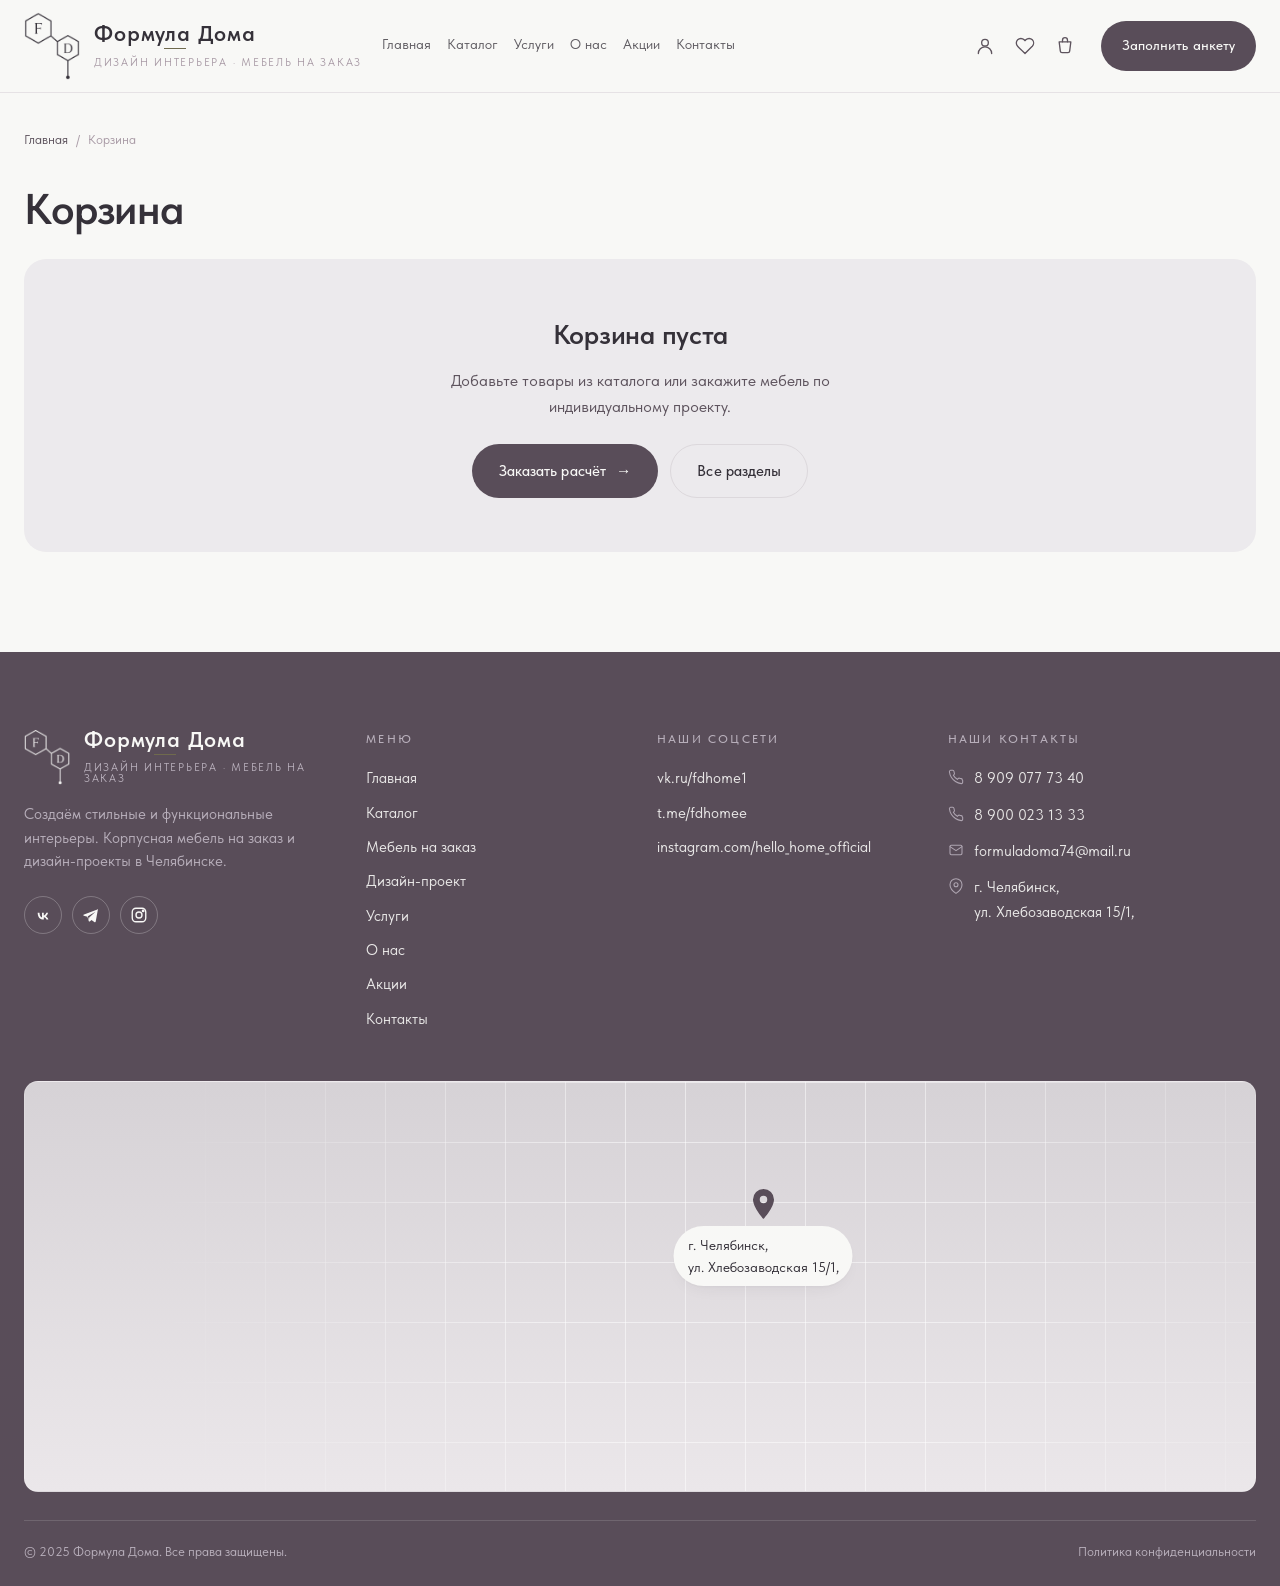
==== cart.html @ dc8894b2 "Демо-версия сайта Формула Дома" ====
<!DOCTYPE html>
<html lang="ru">
<head>
<meta charset="utf-8">
<meta name="viewport" content="width=device-width, initial-scale=1.0">
<title>Корзина — Формула Дома</title>
<meta name="description" content="Корзина.">
<meta property="og:type" content="website">
<meta property="og:title" content="Формула Дома — мебель на заказ и дизайн интерьера">
<meta property="og:description" content="Корпусная мебель на заказ и дизайн-проекты под ключ в Челябинске и области.">
<meta property="og:image" content="/assets/img/img13.jpg">
<meta name="format-detection" content="telephone=no">
<link rel="icon" type="image/png" href="assets/img/favicon.png">
<link rel="apple-touch-icon" href="assets/img/apple-touch-icon.png">
<link rel="preload" href="assets/fonts/TildaSans-VF.woff2" as="font" type="font/woff2" crossorigin>
<link rel="stylesheet" href="assets/css/site.css?v=3">
<meta name="robots" content="noindex">
<meta name="robots" content="noindex, nofollow">
<script>window.__DEMO__=true;</script>
</head>
<body data-page="cart">
<section id="vb-f7k-root" class="vb-f7k fd-inner">
<header class="vb-f7k-header" id="vb-f7k-header"> <div class="vb-f7k-shell vb-f7k-header__top"> <a class="vb-f7k-logo" href="index.html" aria-label="Формула Дома — на главную"> <img class="vb-f7k-logo__mark" src="assets/img/logo-mark.png" alt="" width="80" height="92" aria-hidden="true"> <span class="vb-f7k-logo__text"> <span class="vb-f7k-logo__name"><em>Формула Дома</em></span> <span class="vb-f7k-logo__sub">Дизайн интерьера · Мебель на заказ</span> </span> </a> <nav class="vb-f7k-nav" id="vb-f7k-nav" aria-label="Основная навигация"> <a href="index.html#vb-f7k-hero">Главная</a> <a href="catalog.html">Каталог</a> <a href="index.html#vb-f7k-services">Услуги</a> <a href="index.html#vb-f7k-about">О нас</a> <a href="index.html#vb-f7k-offers">Акции</a> <a href="index.html#vb-f7k-contacts">Контакты</a> <a href="#auth" class="vb-f7k-nav__auth" data-auth-open>Личный кабинет</a> <div class="vb-f7k-nav__extra"><a class="vb-f7k-btn vb-f7k-btn--primary" href="index.html#vb-f7k-anketa">Заполнить анкету</a><div class="vb-f7k-nav__phones"><a href="tel:+79090777340">8 909 077 73 40</a><a href="tel:+79000231333">8 900 023 13 33</a><span>г. Челябинск, ул. Хлебозаводская 15/1</span></div></div> </nav> <div class="vb-f7k-header__right"> <div class="vb-f7k-header__icons" aria-label="Личный кабинет"> <a class="vb-f7k-iconbtn" href="#auth" id="vb-f7k-auth-btn" data-auth-open aria-label="Авторизация"> <svg viewBox="0 0 24 24" fill="none" stroke="currentColor" stroke-width="1.6" stroke-linecap="round" stroke-linejoin="round" aria-hidden="true"><circle cx="12" cy="8" r="4"></circle><path d="M4 21c0-4.4 3.6-8 8-8s8 3.6 8 8"></path></svg> <span id="vb-f7k-auth-label">Авторизация</span> </a> <a class="vb-f7k-iconbtn" href="favorites.html" aria-label="Избранное"><b class="vb-f7k-badge" data-badge="fav" hidden></b> <svg viewBox="0 0 24 24" fill="none" stroke="currentColor" stroke-width="1.6" stroke-linecap="round" stroke-linejoin="round" aria-hidden="true"><path d="M20.8 4.6a5.5 5.5 0 0 0-7.8 0L12 5.6l-1-1a5.5 5.5 0 1 0-7.8 7.8l1 1L12 21l7.8-7.8 1-1a5.5 5.5 0 0 0 0-7.6z"></path></svg> <span>Избранное</span> </a> <a class="vb-f7k-iconbtn" href="cart.html" aria-label="Корзина"><b class="vb-f7k-badge" data-badge="cart" hidden></b> <svg viewBox="0 0 24 24" fill="none" stroke="currentColor" stroke-width="1.6" stroke-linecap="round" stroke-linejoin="round" aria-hidden="true"><path d="M5 7h14l-1.4 11.2a2 2 0 0 1-2 1.8H8.4a2 2 0 0 1-2-1.8L5 7z"></path><path d="M9 7V5a3 3 0 0 1 6 0v2"></path></svg> <span>Корзина</span> </a> </div> <a class="vb-f7k-btn vb-f7k-btn--primary" href="index.html#vb-f7k-anketa"> <span class="t-btnflex__text">Заполнить анкету</span> </a> <button class="vb-f7k-burger" type="button" id="vb-f7k-burger" aria-controls="vb-f7k-nav" aria-label="Открыть меню" aria-expanded="false"> <span class="vb-f7k-burger__lines" aria-hidden="true"><i></i><i></i><i></i></span> </button> </div> </div> </header>
<main class="fd-main">
<div class="vb-f7k-shell">
<nav class="fd-crumbs" aria-label="Навигация"><a href="index.html">Главная</a><span>/</span><span>Корзина</span></nav><header class="fd-head"><h1 class="fd-title">Корзина</h1></header><div class="fd-cart-layout"><div id="fd-cart" class="fd-content" aria-live="polite"><div class="fd-loading">Загрузка…</div></div><aside id="fd-checkout" class="fd-checkout" hidden><form class="vb-f7k-form" id="fd-order-form" novalidate><div class="vb-f7k-form__head"><h3 class="vb-f7k-form__title">Оформление заказа</h3><span class="vb-f7k-rule vb-f7k-rule--center" style="margin-top:12px;"></span></div><div class="vb-f7k-inputbox"><label for="fd-o-name">Имя</label><input type="text" id="fd-o-name" name="name" autocomplete="name" placeholder="Как к вам обращаться"></div><div class="vb-f7k-inputbox"><label for="fd-o-phone">Телефон</label><input type="tel" id="fd-o-phone" name="phone" autocomplete="tel" placeholder="+7 (___) ___-__-__"></div><div class="vb-f7k-inputbox"><label for="fd-o-comment">Комментарий</label><textarea id="fd-o-comment" name="comment" placeholder="Размеры, цвет, адрес доставки, удобное время для звонка"></textarea></div><div class="vb-f7k-hp" aria-hidden="true"><label>Website<input type="text" name="website" tabindex="-1" autocomplete="off"></label></div><label class="vb-f7k-consent"><input type="checkbox" name="consent" value="1"> <span>Согласен(на) на обработку персональных данных в соответствии с <a href="privacy.html" target="_blank">политикой конфиденциальности</a></span></label><div class="vb-f7k-form__error" role="alert" hidden></div><div class="vb-f7k-form__submit"><button type="submit" class="t-submit t-btnflex t-btnflex_lg"><span class="t-btnflex__text">Отправить заказ</span></button></div><p class="fd-note">Оплата не требуется сейчас — менеджер перезвонит и подтвердит заказ.</p></form></aside></div>
</div>
</main>
<footer class="vb-f7k-footer" id="vb-f7k-contacts" aria-labelledby="vb-f7k-footer-title"> <div class="vb-f7k-shell"> <div class="vb-f7k-footer__top"> <div> <a class="vb-f7k-logo vb-f7k-footer__brand" href="index.html"> <img class="vb-f7k-logo__mark" src="assets/img/logo-mark-light.png" alt="" width="48" height="56" aria-hidden="true"> <span class="vb-f7k-logo__text"> <span class="vb-f7k-logo__name" id="vb-f7k-footer-title"><em>Формула Дома</em></span> <span class="vb-f7k-logo__sub">Дизайн интерьера · Мебель на заказ</span> </span> </a> <p class="vb-f7k-footer__about">Создаём стильные и функциональные интерьеры. Корпусная мебель на заказ и дизайн-проекты в Челябинске.</p> <div class="vb-f7k-footer__socials"> <a href="https://vk.ru/fdhome1" target="_blank" rel="noopener" aria-label="ВКонтакте"><svg viewBox="0 0 24 24" fill="currentColor" aria-hidden="true"><path d="M12.5 18c-5 0-7.4-3.4-7.6-9.1h2.4c.1 4.2 1.9 6 3.4 6.4V8.9h2.3v3.6c1.4-.2 2.9-1.8 3.4-3.6h2.3c-.4 2.2-1.9 3.9-3 4.6 1.1.6 2.8 2 3.5 4.5h-2.5c-.5-1.5-1.8-2.7-3.6-2.9v2.9h-.6z"></path></svg></a> <a href="https://t.me/fdhomee" target="_blank" rel="noopener" aria-label="Telegram"><svg viewBox="0 0 24 24" fill="currentColor" aria-hidden="true"><path d="M21.4 4.2L2.7 11.4c-1.2.5-1.2 1.2-.2 1.5l4.7 1.5 1.8 5.6c.2.6.4.8.8.8.4 0 .6-.2.9-.4l2-1.9 4.1 3c.7.4 1.3.2 1.5-.7L21 5.6c.3-1.1-.4-1.6-1.1-1.4zM18 7.7l-8.4 7.6-.3 3.2-1.5-4.7 10.2-6.1z"></path></svg></a> <a href="https://instagram.com/hello_home_official" target="_blank" rel="noopener" aria-label="Instagram"><svg viewBox="0 0 24 24" fill="none" stroke="currentColor" stroke-width="1.8" aria-hidden="true"><rect x="3" y="3" width="18" height="18" rx="5"></rect><circle cx="12" cy="12" r="4"></circle><circle cx="17.5" cy="6.5" r="1" fill="currentColor"></circle></svg></a> </div> </div> <div> <h3>Меню</h3> <ul> <li><a href="index.html#vb-f7k-hero">Главная</a></li> <li><a href="catalog.html">Каталог</a></li> <li><a href="index.html#vb-f7k-svc-custom">Мебель на заказ</a></li> <li><a href="index.html#vb-f7k-svc-design">Дизайн-проект</a></li> <li><a href="index.html#vb-f7k-services">Услуги</a></li> <li><a href="index.html#vb-f7k-about">О нас</a></li> <li><a href="index.html#vb-f7k-offers">Акции</a></li> <li><a href="index.html#vb-f7k-contacts">Контакты</a></li> </ul> </div> <div> <h3>Наши соцсети</h3> <ul> <li><a href="https://vk.ru/fdhome1" target="_blank" rel="noopener">vk.ru/fdhome1</a></li> <li><a href="https://t.me/fdhomee" target="_blank" rel="noopener">t.me/fdhomee</a></li> <li><a href="https://instagram.com/hello_home_official" target="_blank" rel="noopener">instagram.com/hello_home_official</a></li> </ul> </div> <div class="vb-f7k-footer__contacts"> <h3>Наши контакты</h3> <ul> <li><a href="tel:+79090777340"><svg viewBox="0 0 24 24" fill="none" stroke="currentColor" stroke-width="1.6" stroke-linecap="round" stroke-linejoin="round" aria-hidden="true"><path d="M22 16.9v3a2 2 0 0 1-2.2 2 19.7 19.7 0 0 1-8.6-3.1 19.5 19.5 0 0 1-6-6 19.7 19.7 0 0 1-3.1-8.7A2 2 0 0 1 4.1 2H7a2 2 0 0 1 2 1.7c.1.9.3 1.7.6 2.5a2 2 0 0 1-.5 2.1L8 9.5a16 16 0 0 0 6 6l1.2-1.2a2 2 0 0 1 2.1-.5c.8.3 1.6.5 2.5.6a2 2 0 0 1 1.7 2z"></path></svg> 8 909 077 73 40</a></li> <li><a href="tel:+79000231333"><svg viewBox="0 0 24 24" fill="none" stroke="currentColor" stroke-width="1.6" stroke-linecap="round" stroke-linejoin="round" aria-hidden="true"><path d="M22 16.9v3a2 2 0 0 1-2.2 2 19.7 19.7 0 0 1-8.6-3.1 19.5 19.5 0 0 1-6-6 19.7 19.7 0 0 1-3.1-8.7A2 2 0 0 1 4.1 2H7a2 2 0 0 1 2 1.7c.1.9.3 1.7.6 2.5a2 2 0 0 1-.5 2.1L8 9.5a16 16 0 0 0 6 6l1.2-1.2a2 2 0 0 1 2.1-.5c.8.3 1.6.5 2.5.6a2 2 0 0 1 1.7 2z"></path></svg> 8 900 023 13 33</a></li> <li><a href="mailto:formuladoma74@mail.ru"><svg viewBox="0 0 24 24" fill="none" stroke="currentColor" stroke-width="1.6" stroke-linecap="round" stroke-linejoin="round" aria-hidden="true"><rect x="3" y="5" width="18" height="14" rx="2"></rect><path d="M3 7l9 6 9-6"></path></svg> formuladoma74@mail.ru</a></li> <li><a href="https://yandex.ru/maps/?text=%D0%A7%D0%B5%D0%BB%D1%8F%D0%B1%D0%B8%D0%BD%D1%81%D0%BA%2C%20%D1%83%D0%BB.%20%D0%A5%D0%BB%D0%B5%D0%B1%D0%BE%D0%B7%D0%B0%D0%B2%D0%BE%D0%B4%D1%81%D0%BA%D0%B0%D1%8F%2C%2015%2F1" target="_blank" rel="noopener"><svg viewBox="0 0 24 24" fill="none" stroke="currentColor" stroke-width="1.6" stroke-linecap="round" stroke-linejoin="round" aria-hidden="true"><path d="M21 10c0 7-9 13-9 13S3 17 3 10a9 9 0 1 1 18 0z"></path><circle cx="12" cy="10" r="3"></circle></svg> г. Челябинск,<br>ул. Хлебозаводская 15/1,</a></li> </ul> </div> </div> <a class="vb-f7k-footer__map" href="https://yandex.ru/maps/?text=%D0%A7%D0%B5%D0%BB%D1%8F%D0%B1%D0%B8%D0%BD%D1%81%D0%BA%2C%20%D1%83%D0%BB.%20%D0%A5%D0%BB%D0%B5%D0%B1%D0%BE%D0%B7%D0%B0%D0%B2%D0%BE%D0%B4%D1%81%D0%BA%D0%B0%D1%8F%2C%2015%2F1" target="_blank" rel="noopener" aria-label="Открыть адрес на Яндекс Картах"> <div class="vb-f7k-footer__map-pin"> <svg viewBox="0 0 24 24" fill="currentColor"><path d="M12 2a7 7 0 0 0-7 7c0 5.3 7 13 7 13s7-7.7 7-13a7 7 0 0 0-7-7zm0 9.5a2.5 2.5 0 1 1 0-5 2.5 2.5 0 0 1 0 5z"></path></svg> <span class="vb-f7k-footer__map-label">г. Челябинск,<br>ул. Хлебозаводская 15/1,</span> </div> </a> <div class="vb-f7k-footer__bottom"> <span>© 2025 Формула Дома. Все права защищены.</span> <span><a href="privacy.html">Политика конфиденциальности</a></span> </div> </div> </footer>
<!-- ================= AUTH MODAL (added) ================= -->
<div class="vb-f7k-modal" id="vb-f7k-auth" role="dialog" aria-modal="true" aria-labelledby="vb-f7k-auth-title">
 <div class="vb-f7k-modal__card">
  <button type="button" class="vb-f7k-modal__close" data-auth-close aria-label="Закрыть">✕</button>
  <div id="vb-f7k-auth-guest">
   <h3 class="vb-f7k-modal__title" id="vb-f7k-auth-title">Личный кабинет</h3>
   <span class="vb-f7k-rule vb-f7k-rule--center" style="margin:12px auto 0"></span>
   <div class="vb-f7k-tabs" role="tablist">
    <button type="button" class="is-active" data-auth-tab="login" role="tab">Вход</button>
    <button type="button" data-auth-tab="register" role="tab">Регистрация</button>
   </div>
   <form class="vb-f7k-form vb-f7k-form--auth" id="vb-f7k-login" data-auth-form="login" novalidate>
    <div class="vb-f7k-inputbox"><label for="vb-f7k-l-login">E-mail или телефон</label><input type="text" id="vb-f7k-l-login" name="login" autocomplete="username" required><div class="t-input-error"></div></div>
    <div class="vb-f7k-inputbox"><label for="vb-f7k-l-pass">Пароль</label><input type="password" id="vb-f7k-l-pass" name="password" autocomplete="current-password" required><div class="t-input-error"></div></div>
    <div class="vb-f7k-form__error" role="alert" hidden></div>
    <button type="submit" class="t-submit t-btnflex"><span class="t-btnflex__text">Войти</span></button>
   </form>
   <form class="vb-f7k-form vb-f7k-form--auth" id="vb-f7k-register" data-auth-form="register" novalidate hidden>
    <div class="vb-f7k-inputbox"><label for="vb-f7k-r-name">Имя</label><input type="text" id="vb-f7k-r-name" name="name" autocomplete="name" placeholder="Как к вам обращаться" required minlength="2"><div class="t-input-error"></div></div>
    <div class="vb-f7k-inputbox"><label for="vb-f7k-r-phone">Телефон</label><input type="tel" id="vb-f7k-r-phone" name="phone" data-mask="phone" autocomplete="tel" placeholder="+7 (___) ___-__-__" required><div class="t-input-error"></div></div>
    <div class="vb-f7k-inputbox"><label for="vb-f7k-r-email">E-mail</label><input type="email" id="vb-f7k-r-email" name="email" autocomplete="email" placeholder="you@mail.ru" required><div class="t-input-error"></div></div>
    <div class="vb-f7k-inputbox"><label for="vb-f7k-r-pass">Пароль</label><input type="password" id="vb-f7k-r-pass" name="password" autocomplete="new-password" placeholder="Не менее 8 символов" required minlength="8"><div class="t-input-error"></div></div>
    <label class="vb-f7k-consent"><input type="checkbox" name="consent" value="1" required> <span>Согласен(на) на обработку персональных данных в соответствии с <a href="privacy.html" target="_blank">политикой конфиденциальности</a></span></label>
    <div class="vb-f7k-form__error" role="alert" hidden></div>
    <button type="submit" class="t-submit t-btnflex"><span class="t-btnflex__text">Зарегистрироваться</span></button>
   </form>
  </div>
  <div id="vb-f7k-auth-user" hidden>
   <h3 class="vb-f7k-modal__title">Личный кабинет</h3>
   <span class="vb-f7k-rule vb-f7k-rule--center" style="margin:12px auto 20px"></span>
   <div class="vb-f7k-acc">
    <div class="vb-f7k-acc__row"><span>Имя</span><span data-acc="name"></span></div>
    <div class="vb-f7k-acc__row"><span>Телефон</span><span data-acc="phone"></span></div>
    <div class="vb-f7k-acc__row"><span>E-mail</span><span data-acc="email"></span></div>
    <div class="vb-f7k-acc__leads" data-acc="leads"></div>
    <div class="vb-f7k-acc__actions">
     <a class="vb-f7k-btn vb-f7k-btn--primary" href="#vb-f7k-anketa" data-auth-close><span class="t-btnflex__text">Новая заявка</span></a>
     <button type="button" class="vb-f7k-btn vb-f7k-btn--ghost" id="vb-f7k-logout"><span class="t-btnflex__text">Выйти</span></button>
    </div>
   </div>
  </div>
 </div>
</div>
</section>
<script src="assets/js/site.js?v=3" defer></script>
<script src="assets/js/catalog.js?v=3" defer></script>
</body>
</html>
---- assets/css/site.css ----
/* Tilda Sans — open font (SIL OFL), self-hosted */
@font-face{font-family:'TildaSans';font-style:normal;font-weight:250 1000;font-display:swap;
  src:url('../fonts/TildaSans-VF.woff2') format('woff2-variations'),url('../fonts/TildaSans-VF.woff2') format('woff2'),url('../fonts/TildaSans-VF.woff') format('woff')}
:root,body{--t-headline-font:'TildaSans',Arial,sans-serif;--t-text-font:'TildaSans',Arial,sans-serif}
html{-webkit-text-size-adjust:100%}
body{margin:0;background:#F8F8F6;-webkit-font-smoothing:antialiased}
.t-submit,.t-btnflex{font-family:'TildaSans',Arial,sans-serif}
.t-btnflex{display:inline-flex;align-items:center;justify-content:center;gap:1ch;max-width:100%;box-sizing:border-box;font-weight:600;line-height:1.4;cursor:pointer;user-select:none;text-decoration:none;white-space:nowrap;overflow:hidden}
.t-btnflex_lg{font-size:22px}
@media (max-width:640px){.t-btnflex{white-space:normal}.t-btnflex_lg{font-size:18px}}
.t-btnflex__text{max-width:100%;overflow:hidden;text-align:center;white-space:inherit;text-overflow:ellipsis}

/* ===== original block styles ===== */

	.vb-f7k,
	.vb-f7k * { box-sizing: border-box; }
	.vb-f7k input,
	.vb-f7k textarea,
	.vb-f7k select { font: inherit; }

	.vb-f7k {
		--vb-f7k-bg: #F8F8F6;
		--vb-f7k-bg-2: #F3F2F1;
		--vb-f7k-card: #ECEAED;
		--vb-f7k-plum: #594D59;
		--vb-f7k-plum-2: #4a404a;
		--vb-f7k-ink: #353139;
		--vb-f7k-text: #5e545e;
		--vb-f7k-orchid: #AA9CA7;
		--vb-f7k-line: #DCD8DC;
		--vb-f7k-line-2: #E6E2E5;
		--vb-f7k-on-dark: #F8F8F6;
		--vb-f7k-on-dark-muted: #B7AEBA;
		--vb-f7k-olive: #6f6a4d;
		--vb-f7k-radius: 14px;
		--vb-f7k-radius-lg: 22px;
		--vb-f7k-shadow: 0 1px 2px rgba(53,49,57,.04), 0 12px 30px -18px rgba(53,49,57,.18);
		--vb-f7k-shadow-soft: 0 1px 2px rgba(53,49,57,.03), 0 8px 20px -12px rgba(53,49,57,.12);
		--vb-f7k-header-h: 84px;
		position: relative;
		background: var(--vb-f7k-bg);
		color: var(--vb-f7k-text);
		font-family: var(--t-text-font);
		line-height: 1.6;
		font-size: 16px;
		overflow-x: clip;
		-webkit-font-smoothing: antialiased;
		-moz-osx-font-smoothing: grayscale;
	}
	.vb-f7k h1, .vb-f7k h2, .vb-f7k h3, .vb-f7k h4 {
		font-family: var(--t-headline-font);
		color: var(--vb-f7k-ink);
		margin: 0;
		text-wrap: balance;
		letter-spacing: -.01em;
	}
	.vb-f7k p { margin: 0; text-wrap: pretty; color: var(--vb-f7k-text); }
	.vb-f7k a { color: inherit; text-decoration: none; }
	.vb-f7k img { display: block; max-width: 100%; }
	.vb-f7k .vb-f7k-shell { width: min(1280px, 100% - 48px); margin-inline: auto; }
	.vb-f7k [id] { scroll-margin-top: calc(var(--vb-f7k-header-h) + 20px); }

	/* ---------- shared typography helpers ---------- */
	.vb-f7k .vb-f7k-eyebrow {
		font-family: var(--t-text-font);
		font-size: .78rem;
		letter-spacing: .22em;
		text-transform: uppercase;
		color: var(--vb-f7k-orchid);
		font-weight: 500;
	}
	.vb-f7k .vb-f7k-rule {
		display: block;
		width: 64px;
		height: 1px;
		background: var(--vb-f7k-olive);
		margin: 18px 0 22px;
		opacity: .55;
	}
	.vb-f7k .vb-f7k-rule--center { margin-inline: auto; }
	.vb-f7k .vb-f7k-rule--light { background: rgba(248,248,246,.6); opacity: .9; }

	/* ---------- buttons ---------- */
	.vb-f7k .vb-f7k-btn {
		display: inline-flex;
		align-items: center;
		gap: 10px;
		padding: 14px 26px;
		border-radius: 999px;
		font-weight: 500;
		font-size: .96rem;
		letter-spacing: .005em;
		border: 1px solid transparent;
		cursor: pointer;
		transition: background-color .3s ease, color .3s ease, border-color .3s ease, transform .3s ease;
		font-family: var(--t-text-font);
	}
	.vb-f7k .vb-f7k-btn--primary {
		background: var(--vb-f7k-plum);
		color: var(--vb-f7k-on-dark);
	}
	.vb-f7k .vb-f7k-btn--primary:hover { background: var(--vb-f7k-plum-2); transform: translateY(-1px); }
	.vb-f7k .vb-f7k-btn--ghost {
		background: transparent;
		color: var(--vb-f7k-ink);
		border-color: var(--vb-f7k-line);
	}
	.vb-f7k .vb-f7k-btn--ghost:hover { border-color: var(--vb-f7k-ink); }
	.vb-f7k .vb-f7k-btn--lg { padding: 16px 30px; font-size: 1rem; }
	.vb-f7k .vb-f7k-btn:focus-visible { outline: 2px solid var(--vb-f7k-plum); outline-offset: 3px; }
	.vb-f7k .vb-f7k-btn__arrow { display: inline-block; transition: transform .3s ease; }
	.vb-f7k .vb-f7k-btn:hover .vb-f7k-btn__arrow { transform: translateX(4px); }

	/* ---------- header ---------- */
	.vb-f7k .vb-f7k-header {
		position: sticky;
		top: 0;
		z-index: 40;
		background: rgba(248,248,246,.94);
		backdrop-filter: blur(10px);
		border-bottom: 1px solid var(--vb-f7k-line-2);
	}
	.vb-f7k .vb-f7k-header__top {
		display: flex;
		align-items: center;
		gap: 22px;
		min-height: var(--vb-f7k-header-h);
		padding: 12px 0;
	}
	.vb-f7k .vb-f7k-logo {
		display: flex;
		align-items: center;
		gap: 14px;
		flex: none;
	}
	.vb-f7k .vb-f7k-logo__mark { width: 56px; height: 64px; flex: none; }
	.vb-f7k .vb-f7k-logo__text { display: flex; flex-direction: column; line-height: 1; }
	.vb-f7k .vb-f7k-logo__name {
		font-family: var(--t-headline-font);
		font-size: 1.4rem;
		font-weight: 600;
		letter-spacing: .04em;
		color: var(--vb-f7k-ink);
		position: relative;
		padding-bottom: 8px;
	}
	.vb-f7k .vb-f7k-logo__name em {
		font-style: normal;
		position: relative;
	}
	.vb-f7k .vb-f7k-logo__name em::after {
		content: "";
		position: absolute;
		left: 50%;
		bottom: -2px;
		transform: translateX(-50%);
		width: 22px;
		height: 1px;
		background: var(--vb-f7k-olive);
	}
	.vb-f7k .vb-f7k-logo__sub {
		font-size: .68rem;
		letter-spacing: .24em;
		color: var(--vb-f7k-orchid);
		text-transform: uppercase;
		margin-top: 4px;
	}
	.vb-f7k .vb-f7k-nav {
		display: flex;
		gap: 24px;
		margin-left: 12px;
		flex-wrap: nowrap;
	}
	.vb-f7k .vb-f7k-nav a {
		font-size: .92rem;
		color: var(--vb-f7k-ink);
		opacity: .78;
		padding: 4px 0;
		border-bottom: 1px solid transparent;
		transition: opacity .25s ease, border-color .25s ease, color .25s ease;
		white-space: nowrap;
	}
	.vb-f7k .vb-f7k-nav a:hover, .vb-f7k .vb-f7k-nav a:focus-visible { opacity: 1; border-bottom-color: var(--vb-f7k-plum); }
	.vb-f7k .vb-f7k-header__right { display: flex; align-items: center; gap: 18px; margin-left: auto; }
	.vb-f7k .vb-f7k-header__icons { display: flex; gap: 14px; }
	.vb-f7k .vb-f7k-iconbtn {
		display: inline-flex;
		flex-direction: column;
		align-items: center;
		gap: 3px;
		font-size: .68rem;
		letter-spacing: .04em;
		color: var(--vb-f7k-text);
		padding: 4px 6px;
		transition: color .25s ease;
	}
	.vb-f7k .vb-f7k-iconbtn svg { width: 20px; height: 20px; }
	.vb-f7k .vb-f7k-iconbtn:hover { color: var(--vb-f7k-plum); }
	.vb-f7k .vb-f7k-burger {
		display: none;
		background: none;
		border: 1px solid var(--vb-f7k-line);
		border-radius: 10px;
		padding: 9px 12px;
		cursor: pointer;
		color: var(--vb-f7k-ink);
	}
	.vb-f7k .vb-f7k-burger__lines { display: grid; gap: 4px; width: 20px; }
	.vb-f7k .vb-f7k-burger__lines i { display: block; height: 2px; background: currentColor; border-radius: 2px; }

	/* ---------- hero ---------- */
	.vb-f7k .vb-f7k-hero { padding: clamp(28px, 4vw, 50px) 0 clamp(40px, 6vw, 70px); }
	.vb-f7k .vb-f7k-hero__grid {
		display: grid;
		grid-template-columns: minmax(0, 1.05fr) minmax(0, 1fr);
		gap: clamp(28px, 5vw, 64px);
		align-items: center;
	}
	.vb-f7k .vb-f7k-hero__copy { max-width: 620px; }
	.vb-f7k .vb-f7k-hero__title {
		font-size: clamp(2rem, 4.4vw, 3.4rem);
		font-weight: 600;
		line-height: 1.1;
		letter-spacing: -.015em;
		margin-top: 14px;
	}
	.vb-f7k .vb-f7k-hero__lead { margin-top: 22px; font-size: 1.04rem; color: var(--vb-f7k-text); max-width: 52ch; }
	.vb-f7k .vb-f7k-hero__actions { margin-top: 32px; display: flex; flex-wrap: wrap; gap: 14px; }
	.vb-f7k .vb-f7k-hero__perks {
		margin-top: clamp(34px, 5vw, 52px);
		display: grid;
		grid-template-columns: repeat(3, minmax(0, 1fr));
		gap: 18px 26px;
		padding-top: 26px;
		border-top: 1px solid var(--vb-f7k-line-2);
	}
	.vb-f7k .vb-f7k-perk { display: flex; gap: 14px; align-items: flex-start; }
	.vb-f7k .vb-f7k-perk__icon {
		flex: none;
		width: 42px; height: 42px;
		display: grid; place-items: center;
		background: var(--vb-f7k-card);
		border-radius: 10px;
		color: var(--vb-f7k-plum);
	}
	.vb-f7k .vb-f7k-perk__icon svg { width: 22px; height: 22px; }
	.vb-f7k .vb-f7k-perk__title { font-size: .96rem; font-weight: 600; color: var(--vb-f7k-ink); }
	.vb-f7k .vb-f7k-perk__text { font-size: .84rem; color: var(--vb-f7k-text); margin-top: 4px; }

	.vb-f7k .vb-f7k-hero__media {
		position: relative;
		aspect-ratio: 4 / 4.6;
		border-radius: var(--vb-f7k-radius-lg);
		overflow: hidden;
		box-shadow: var(--vb-f7k-shadow);
		background: var(--vb-f7k-card);
	}
	.vb-f7k .vb-f7k-hero__slides { position: absolute; inset: 0; }
	.vb-f7k .vb-f7k-hero__slide {
		position: absolute; inset: 0;
		opacity: 0;
		transition: opacity .9s cubic-bezier(.16,1,.3,1);
	}
	.vb-f7k .vb-f7k-hero__slide.is-active { opacity: 1; }
	.vb-f7k .vb-f7k-hero__slide img { width: 100%; height: 100%; object-fit: cover; }
	.vb-f7k .vb-f7k-hero__dots {
		position: absolute;
		bottom: 18px;
		left: 18px;
		display: flex;
		gap: 6px;
		z-index: 2;
	}
	.vb-f7k .vb-f7k-hero__dot {
		font-family: var(--t-text-font);
		font-size: .78rem;
		color: var(--vb-f7k-on-dark);
		opacity: .6;
		padding: 4px 8px;
		border-radius: 999px;
		background: rgba(53,49,57,.35);
		letter-spacing: .04em;
		transition: opacity .25s ease, background-color .25s ease;
	}
	.vb-f7k .vb-f7k-hero__dot.is-active { opacity: 1; background: rgba(53,49,57,.6); }
	.vb-f7k .vb-f7k-hero__nav {
		position: absolute;
		bottom: 18px; right: 18px;
		display: flex; gap: 8px;
		z-index: 2;
	}
	.vb-f7k .vb-f7k-hero__nav button {
		width: 38px; height: 38px;
		border-radius: 50%;
		background: rgba(248,248,246,.85);
		color: var(--vb-f7k-ink);
		border: 1px solid var(--vb-f7k-line-2);
		cursor: pointer;
		font-size: .9rem;
		display: grid; place-items: center;
		transition: background-color .25s ease, transform .25s ease;
	}
	.vb-f7k .vb-f7k-hero__nav button:hover { background: var(--vb-f7k-on-dark); transform: translateY(-1px); }

	/* ---------- section header ---------- */
	.vb-f7k .vb-f7k-section { padding: clamp(54px, 7vw, 96px) 0; }
	.vb-f7k .vb-f7k-section--alt { background: var(--vb-f7k-bg-2); }
	.vb-f7k .vb-f7k-section--dark { background: var(--vb-f7k-plum); color: var(--vb-f7k-on-dark); }
	.vb-f7k .vb-f7k-section--dark h2, .vb-f7k .vb-f7k-section--dark h3, .vb-f7k .vb-f7k-section--dark h4 { color: var(--vb-f7k-on-dark); }
	.vb-f7k .vb-f7k-section--dark p { color: var(--vb-f7k-on-dark-muted); }
	.vb-f7k .vb-f7k-section__head { display: grid; grid-template-columns: minmax(0, 1fr) minmax(0, 1fr); gap: 28px 60px; align-items: end; margin-bottom: clamp(32px, 5vw, 56px); }
	.vb-f7k .vb-f7k-section__head--center { grid-template-columns: 1fr; text-align: center; justify-items: center; }
	.vb-f7k .vb-f7k-section__head--right { grid-template-columns: minmax(0, 1fr) minmax(0, 1.1fr); }
	.vb-f7k .vb-f7k-section__title { font-size: clamp(1.7rem, 3.2vw, 2.6rem); font-weight: 600; letter-spacing: -.01em; line-height: 1.12; max-width: 22ch; }
	.vb-f7k .vb-f7k-section__text { color: var(--vb-f7k-text); font-size: 1rem; max-width: 46ch; }
	.vb-f7k .vb-f7k-section--dark .vb-f7k-section__text { color: var(--vb-f7k-on-dark-muted); }
	.vb-f7k .vb-f7k-section__head--right .vb-f7k-section__text { justify-self: end; }

	/* ---------- categories (Мебель по разделам) ---------- */
	.vb-f7k .vb-f7k-cats { display: grid; grid-template-columns: repeat(6, 1fr); gap: 18px; }
	.vb-f7k .vb-f7k-cat {
		display: flex;
		flex-direction: column;
		gap: 14px;
		background: var(--vb-f7k-card);
		border-radius: var(--vb-f7k-radius);
		padding: 14px 14px 18px;
		transition: transform .4s cubic-bezier(.16,1,.3,1), box-shadow .4s ease;
	}
	.vb-f7k .vb-f7k-cat:hover { transform: translateY(-3px); box-shadow: var(--vb-f7k-shadow-soft); }
	.vb-f7k .vb-f7k-cat__img {
		aspect-ratio: 1 / 1;
		border-radius: 10px;
		overflow: hidden;
		background: var(--vb-f7k-bg-2);
	}
	.vb-f7k .vb-f7k-cat__img img { width: 100%; height: 100%; object-fit: cover; transition: transform .8s cubic-bezier(.16,1,.3,1); }
	.vb-f7k .vb-f7k-cat:hover .vb-f7k-cat__img img { transform: scale(1.05); }
	.vb-f7k .vb-f7k-cat__row { display: flex; align-items: center; justify-content: space-between; padding: 0 4px; }
	.vb-f7k .vb-f7k-cat__name { font-size: .96rem; font-weight: 500; color: var(--vb-f7k-ink); }
	.vb-f7k .vb-f7k-cat__arrow {
		width: 32px; height: 32px;
		display: grid; place-items: center;
		background: transparent;
		color: var(--vb-f7k-plum);
		border-radius: 50%;
		transition: background-color .25s ease, color .25s ease, transform .25s ease;
	}
	.vb-f7k .vb-f7k-cat__arrow svg { width: 18px; height: 18px; }
	.vb-f7k .vb-f7k-cat:hover .vb-f7k-cat__arrow { background: var(--vb-f7k-plum); color: var(--vb-f7k-on-dark); transform: translateX(2px); }

	/* ---------- large service cards (Все наши услуги) ---------- */
	.vb-f7k .vb-f7k-services { display: grid; grid-template-columns: 1fr 1fr; gap: 24px; }
	.vb-f7k .vb-f7k-svc {
		display: flex;
		flex-direction: column;
		border-radius: var(--vb-f7k-radius-lg);
		overflow: hidden;
		background: var(--vb-f7k-card);
		transition: box-shadow .4s ease, transform .4s cubic-bezier(.16,1,.3,1);
	}
	.vb-f7k .vb-f7k-svc:hover { box-shadow: var(--vb-f7k-shadow); transform: translateY(-3px); }
	.vb-f7k .vb-f7k-svc__img { aspect-ratio: 16 / 9; overflow: hidden; background: var(--vb-f7k-bg-2); }
	.vb-f7k .vb-f7k-svc__img img { width: 100%; height: 100%; object-fit: cover; transition: transform .8s cubic-bezier(.16,1,.3,1); }
	.vb-f7k .vb-f7k-svc:hover .vb-f7k-svc__img img { transform: scale(1.04); }
	.vb-f7k .vb-f7k-svc__body { padding: 26px 28px 30px; display: flex; flex-direction: column; gap: 14px; flex: 1; }
	.vb-f7k .vb-f7k-svc__title { font-size: 1.5rem; font-weight: 600; }
	.vb-f7k .vb-f7k-svc__text { color: var(--vb-f7k-text); font-size: .98rem; max-width: 46ch; }
	.vb-f7k .vb-f7k-svc__more { align-self: flex-start; margin-top: auto; }

	/* ---------- advantages ---------- */
	.vb-f7k .vb-f7k-advantages { display: grid; grid-template-columns: repeat(4, 1fr); gap: 18px; }
	.vb-f7k .vb-f7k-adv {
		background: var(--vb-f7k-card);
		border-radius: var(--vb-f7k-radius);
		padding: 26px 24px 30px;
		display: flex;
		flex-direction: column;
		gap: 16px;
		transition: transform .35s cubic-bezier(.16,1,.3,1);
	}
	.vb-f7k .vb-f7k-adv:hover { transform: translateY(-2px); }
	.vb-f7k .vb-f7k-adv__icon {
		width: 50px; height: 50px;
		display: grid; place-items: center;
		background: rgba(89,77,89,.08);
		color: var(--vb-f7k-plum);
		border-radius: 12px;
	}
	.vb-f7k .vb-f7k-adv__icon svg { width: 26px; height: 26px; }
	.vb-f7k .vb-f7k-adv__title { font-size: 1.06rem; font-weight: 600; }
	.vb-f7k .vb-f7k-adv__text { font-size: .9rem; color: var(--vb-f7k-text); }

	/* ---------- about ---------- */
	.vb-f7k .vb-f7k-about { display: grid; grid-template-columns: minmax(0, 1fr) minmax(0, 1.05fr); gap: clamp(28px, 5vw, 64px); align-items: center; }
	.vb-f7k .vb-f7k-about__media {
		aspect-ratio: 4 / 3.2;
		border-radius: var(--vb-f7k-radius-lg);
		overflow: hidden;
		background: var(--vb-f7k-card);
		position: relative;
	}
	.vb-f7k .vb-f7k-about__media img { width: 100%; height: 100%; object-fit: cover; }
	.vb-f7k .vb-f7k-about__title { font-size: clamp(1.8rem, 3.4vw, 2.6rem); font-weight: 600; }
	.vb-f7k .vb-f7k-about__text { margin-top: 20px; color: var(--vb-f7k-text); font-size: 1rem; max-width: 56ch; }
	.vb-f7k .vb-f7k-about__features { margin-top: 30px; display: grid; grid-template-columns: repeat(3, 1fr); gap: 18px; }
	.vb-f7k .vb-f7k-about__feature { display: flex; flex-direction: column; gap: 8px; }
	.vb-f7k .vb-f7k-about__feature svg { width: 28px; height: 28px; color: var(--vb-f7k-plum); }
	.vb-f7k .vb-f7k-about__feature span { font-size: .9rem; color: var(--vb-f7k-ink); }

	/* ---------- special offers ---------- */
	.vb-f7k .vb-f7k-offers { display: grid; grid-template-columns: 1fr 1fr; gap: 22px; }
	.vb-f7k .vb-f7k-offer {
		position: relative;
		display: flex;
		align-items: center;
		justify-content: space-between;
		gap: 24px;
		padding: 30px 32px;
		background: var(--vb-f7k-bg);
		border: 1px solid var(--vb-f7k-line-2);
		border-radius: var(--vb-f7k-radius-lg);
		overflow: hidden;
		min-height: 200px;
		transition: border-color .3s ease, transform .35s cubic-bezier(.16,1,.3,1);
	}
	.vb-f7k .vb-f7k-offer:hover { border-color: var(--vb-f7k-orchid); transform: translateY(-2px); }
	.vb-f7k .vb-f7k-offer__copy { display: flex; flex-direction: column; gap: 10px; max-width: 46ch; }
	.vb-f7k .vb-f7k-offer__title { font-size: 1.4rem; font-weight: 600; }
	.vb-f7k .vb-f7k-offer__text { font-size: .94rem; color: var(--vb-f7k-text); }
	.vb-f7k .vb-f7k-offer__more { align-self: flex-start; }
	.vb-f7k .vb-f7k-offer__deco {
		flex: none;
		width: 130px; height: 130px;
		display: grid; place-items: center;
		color: var(--vb-f7k-orchid);
		opacity: .9;
	}
	.vb-f7k .vb-f7k-offer__deco svg { width: 100%; height: 100%; }

	/* ---------- anketa ---------- */
	.vb-f7k .vb-f7k-anketa__inner { display: grid; grid-template-columns: minmax(0, .9fr) minmax(0, 1.1fr); gap: clamp(28px, 5vw, 64px); align-items: start; }
	.vb-f7k .vb-f7k-anketa__title { font-size: clamp(2rem, 4vw, 3rem); font-weight: 600; }
	.vb-f7k .vb-f7k-anketa__text { margin-top: 18px; color: var(--vb-f7k-text); max-width: 42ch; }
	.vb-f7k .vb-f7k-anketa__contacts { margin-top: 28px; display: grid; gap: 8px; font-size: .95rem; color: var(--vb-f7k-text); }
	.vb-f7k .vb-f7k-anketa__contacts a { color: var(--vb-f7k-ink); font-weight: 500; }
	.vb-f7k .vb-f7k-anketa__contacts a:hover { color: var(--vb-f7k-plum); }

	.vb-f7k .vb-f7k-form {
		background: var(--vb-f7k-card);
		border-radius: var(--vb-f7k-radius-lg);
		padding: clamp(26px, 3.6vw, 44px);
		display: flex;
		flex-direction: column;
		gap: 18px;
		font-family: var(--t-text-font);
	}
	.vb-f7k .vb-f7k-form__head { text-align: center; }
	.vb-f7k .vb-f7k-form__title {
		font-family: var(--t-headline-font);
		font-size: 1.7rem;
		font-weight: 600;
		color: var(--vb-f7k-ink);
		letter-spacing: .02em;
	}
	.vb-f7k .vb-f7k-inputbox { display: flex; flex-direction: column; gap: 6px; }
	.vb-f7k .vb-f7k-inputbox > label { font-size: .84rem; color: var(--vb-f7k-text); }
	.vb-f7k .vb-f7k-form input[type="text"],
	.vb-f7k .vb-f7k-form input[type="tel"],
	.vb-f7k .vb-f7k-form select,
	.vb-f7k .vb-f7k-form textarea {
		width: 100%;
		background: var(--vb-f7k-bg);
		border: 1px solid transparent;
		border-radius: 12px;
		color: var(--vb-f7k-ink);
		padding: 14px 18px;
		font-size: 1rem;
		transition: border-color .25s ease, box-shadow .25s ease, background-color .25s ease;
	}
	.vb-f7k .vb-f7k-form textarea { min-height: 130px; resize: vertical; padding-top: 14px; }
	.vb-f7k .vb-f7k-form input::placeholder, .vb-f7k .vb-f7k-form textarea::placeholder { color: var(--vb-f7k-orchid); }
	.vb-f7k .vb-f7k-form input:focus, .vb-f7k .vb-f7k-form select:focus, .vb-f7k .vb-f7k-form textarea:focus {
		outline: none;
		background: #fff;
		border-color: var(--vb-f7k-plum);
		box-shadow: 0 0 0 3px rgba(89,77,89,.14);
	}
	.vb-f7k .vb-f7k-form select {
		appearance: none;
		background-image: linear-gradient(45deg, transparent 49%, var(--vb-f7k-plum) 50%), linear-gradient(-45deg, transparent 49%, var(--vb-f7k-plum) 50%);
		background-position: calc(100% - 22px) 56%, calc(100% - 16px) 56%;
		background-size: 6px 6px;
		background-repeat: no-repeat;
		padding-right: 42px;
		cursor: pointer;
	}
	.vb-f7k .vb-f7k-form .t-input-error { font-size: .8rem; color: #b14d4d; min-height: 0; }
	.vb-f7k .vb-f7k-form__submit { display: flex; justify-content: center; margin-top: 8px; }
	.vb-f7k .vb-f7k-form__submit .t-btnflex { background: var(--vb-f7k-plum); color: var(--vb-f7k-on-dark); border: 1px solid var(--vb-f7k-plum); border-radius: 999px; padding: 16px 38px; }
	.vb-f7k .vb-f7k-form__submit .t-btnflex:hover { background: var(--vb-f7k-plum-2); }
	.vb-f7k .vb-f7k-form__submit .t-btnflex__text { font-weight: 500; letter-spacing: .01em; }
	.vb-f7k .js-successbox { text-align: center; padding: 22px 0; }
	.vb-f7k .js-successbox h3 { font-size: 1.5rem; }
	.vb-f7k .js-successbox p { margin-top: 10px; }

	/* ---------- footer ---------- */
	.vb-f7k .vb-f7k-footer {
		background: var(--vb-f7k-plum);
		color: var(--vb-f7k-on-dark);
		padding: clamp(48px, 6vw, 80px) 0 24px;
	}
	.vb-f7k .vb-f7k-footer__top { display: grid; grid-template-columns: 1.2fr 1fr 1fr 1.2fr; gap: 34px; }
	.vb-f7k .vb-f7k-footer h3 { font-family: var(--t-text-font); font-size: .76rem; letter-spacing: .18em; text-transform: uppercase; color: var(--vb-f7k-on-dark-muted); font-weight: 500; margin: 0; }
	.vb-f7k .vb-f7k-footer ul { list-style: none; padding: 0; margin: 18px 0 0; display: grid; gap: 10px; font-size: .95rem; }
	.vb-f7k .vb-f7k-footer ul a { color: var(--vb-f7k-on-dark); opacity: .9; transition: color .25s ease, opacity .25s ease; }
	.vb-f7k .vb-f7k-footer ul a:hover { color: #fff; opacity: 1; }
	.vb-f7k .vb-f7k-footer__brand { display: flex; align-items: center; gap: 14px; }
	.vb-f7k .vb-f7k-footer__brand .vb-f7k-logo__mark { width: 48px; height: 56px; }
	.vb-f7k .vb-f7k-footer__brand .vb-f7k-logo__name { color: var(--vb-f7k-on-dark); }
	.vb-f7k .vb-f7k-footer__brand .vb-f7k-logo__sub { color: var(--vb-f7k-on-dark-muted); }
	.vb-f7k .vb-f7k-footer__about { margin-top: 18px; color: var(--vb-f7k-on-dark-muted); font-size: .92rem; max-width: 36ch; }
	.vb-f7k .vb-f7k-footer__socials { display: flex; gap: 10px; margin-top: 22px; }
	.vb-f7k .vb-f7k-footer__socials a {
		width: 38px; height: 38px;
		display: grid; place-items: center;
		border: 1px solid rgba(248,248,246,.25);
		border-radius: 50%;
		color: var(--vb-f7k-on-dark);
		transition: background-color .25s ease, border-color .25s ease, color .25s ease;
	}
	.vb-f7k .vb-f7k-footer__socials a:hover { background: var(--vb-f7k-on-dark); color: var(--vb-f7k-plum); border-color: var(--vb-f7k-on-dark); }
	.vb-f7k .vb-f7k-footer__socials svg { width: 18px; height: 18px; }
	.vb-f7k .vb-f7k-footer__contacts a { display: flex; align-items: center; gap: 10px; color: var(--vb-f7k-on-dark); }
	.vb-f7k .vb-f7k-footer__contacts a:hover { color: #fff; }
	.vb-f7k .vb-f7k-footer__contacts svg { width: 16px; height: 16px; color: var(--vb-f7k-on-dark-muted); flex: none; }
	.vb-f7k .vb-f7k-footer__map {
		margin-top: clamp(34px, 4vw, 50px);
		aspect-ratio: 21 / 7;
		border-radius: var(--vb-f7k-radius);
		overflow: hidden;
		position: relative;
		background: linear-gradient(180deg, #d6d2d6 0%, #ebe7ea 100%);
		border: 1px solid rgba(248,248,246,.18);
	}
	.vb-f7k .vb-f7k-footer__map::before {
		content: "";
		position: absolute; inset: 0;
		background-image:
			linear-gradient(rgba(255,255,255,.5) 1px, transparent 1px),
			linear-gradient(90deg, rgba(255,255,255,.5) 1px, transparent 1px);
		background-size: 60px 60px;
		mask-image: radial-gradient(circle at 60% 50%, #000 30%, transparent 80%);
		-webkit-mask-image: radial-gradient(circle at 60% 50%, #000 30%, transparent 80%);
	}
	.vb-f7k .vb-f7k-footer__map-pin {
		position: absolute;
		left: 60%; top: 50%;
		transform: translate(-50%, -100%);
		display: flex;
		flex-direction: column;
		align-items: center;
		gap: 4px;
		color: var(--vb-f7k-plum);
	}
	.vb-f7k .vb-f7k-footer__map-pin svg { width: 36px; height: 36px; }
	.vb-f7k .vb-f7k-footer__map-label {
		background: var(--vb-f7k-on-dark);
		color: var(--vb-f7k-ink);
		padding: 8px 14px;
		border-radius: 999px;
		font-size: .86rem;
		white-space: nowrap;
		box-shadow: var(--vb-f7k-shadow-soft);
	}
	.vb-f7k .vb-f7k-footer__bottom {
		margin-top: 28px;
		padding-top: 20px;
		border-top: 1px solid rgba(248,248,246,.14);
		display: flex;
		justify-content: space-between;
		flex-wrap: wrap;
		gap: 10px 24px;
		font-size: .82rem;
		color: var(--vb-f7k-on-dark-muted);
	}
	.vb-f7k .vb-f7k-footer__bottom a { color: var(--vb-f7k-on-dark-muted); }
	.vb-f7k .vb-f7k-footer__bottom a:hover { color: var(--vb-f7k-on-dark); }

	/* ---------- reveal ---------- */
	.vb-f7k [data-reveal] { opacity: 0; transform: translateY(20px); transition: opacity .8s cubic-bezier(.16,1,.3,1), transform .8s cubic-bezier(.16,1,.3,1); }
	.vb-f7k [data-reveal].vb-f7k-in { opacity: 1; transform: none; }

	/* ---------- responsive ---------- */
	@media (max-width: 1100px) {
		.vb-f7k .vb-f7k-nav { display: none; }
		.vb-f7k .vb-f7k-burger { display: inline-flex; }
		.vb-f7k .vb-f7k-header__icons { display: none; }
		.vb-f7k .vb-f7k-cats { grid-template-columns: repeat(3, 1fr); }
		.vb-f7k .vb-f7k-advantages { grid-template-columns: repeat(2, 1fr); }
		.vb-f7k .vb-f7k-footer__top { grid-template-columns: 1fr 1fr; }
	}
	@media (max-width: 900px) {
		.vb-f7k .vb-f7k-hero__grid { grid-template-columns: 1fr; }
		.vb-f7k .vb-f7k-hero__media { aspect-ratio: 4 / 3; }
		.vb-f7k .vb-f7k-services { grid-template-columns: 1fr; }
		.vb-f7k .vb-f7k-about { grid-template-columns: 1fr; }
		.vb-f7k .vb-f7k-offers { grid-template-columns: 1fr; }
		.vb-f7k .vb-f7k-anketa__inner { grid-template-columns: 1fr; }
		.vb-f7k .vb-f7k-section__head { grid-template-columns: 1fr; }
		.vb-f7k .vb-f7k-section__head--right { grid-template-columns: 1fr; }
		.vb-f7k .vb-f7k-section__head--right .vb-f7k-section__text { justify-self: start; }
	}
	@media (max-width: 640px) {
		.vb-f7k { --vb-f7k-header-h: 72px; }
		.vb-f7k .vb-f7k-shell { width: min(1280px, 100% - 28px); }
		.vb-f7k .vb-f7k-header__top { gap: 12px; }
		.vb-f7k .vb-f7k-logo { gap: 10px; }
		.vb-f7k .vb-f7k-logo__mark { width: 42px; height: 48px; }
		.vb-f7k .vb-f7k-logo__name { font-size: 1.1rem; }
		.vb-f7k .vb-f7k-logo__sub { font-size: .6rem; letter-spacing: .18em; }
		.vb-f7k .vb-f7k-cats { grid-template-columns: repeat(2, 1fr); }
		.vb-f7k .vb-f7k-advantages { grid-template-columns: 1fr; }
		.vb-f7k .vb-f7k-about__features { grid-template-columns: 1fr; }
		.vb-f7k .vb-f7k-hero__perks { grid-template-columns: 1fr; gap: 14px; }
		.vb-f7k .vb-f7k-footer__top { grid-template-columns: 1fr; }
		.vb-f7k .vb-f7k-offer { flex-direction: column; align-items: flex-start; }
		.vb-f7k .vb-f7k-offer__deco { width: 90px; height: 90px; align-self: flex-end; margin-top: -50px; }
	}
	@media (prefers-reduced-motion: reduce) {
		.vb-f7k *, .vb-f7k *::before, .vb-f7k *::after { animation-duration: .01ms !important; animation-iteration-count: 1 !important; transition-duration: .01ms !important; }
		.vb-f7k [data-reveal] { opacity: 1; transform: none; }
	}

/* --- overrides --- */

.vb-f7k-about__feature {
    background-color: #eceaed;
}

.vb-f7k-offer__more {
    background-color: #594d59;
}

.vb-f7k-logo {
    justify-content: flex-start;
}


/* ===== additions: form validation / auth / account ===== */
.vb-f7k .vb-f7k-hp{position:absolute!important;left:-9999px!important;width:1px;height:1px;overflow:hidden}
.vb-f7k .vb-f7k-inputbox.is-error input,.vb-f7k .vb-f7k-inputbox.is-error select,.vb-f7k .vb-f7k-inputbox.is-error textarea{border-color:#b14d4d}
.vb-f7k .vb-f7k-form__error{font-size:.88rem;color:#b14d4d;text-align:center}
.vb-f7k .t-submit[disabled]{opacity:.55;cursor:wait}
.vb-f7k .t-form__successbox{color:var(--vb-f7k-ink)}

.vb-f7k .vb-f7k-modal{position:fixed;inset:0;z-index:100;display:none;align-items:center;justify-content:center;padding:20px;background:rgba(53,49,57,.45);backdrop-filter:blur(4px)}
.vb-f7k .vb-f7k-modal.is-open{display:flex}
.vb-f7k .vb-f7k-modal__card{position:relative;width:min(440px,100%);max-height:calc(100vh - 40px);overflow:auto;background:var(--vb-f7k-card);border-radius:var(--vb-f7k-radius-lg);box-shadow:var(--vb-f7k-shadow);padding:34px 30px 30px}
.vb-f7k .vb-f7k-modal__close{position:absolute;top:14px;right:14px;width:36px;height:36px;border-radius:50%;border:1px solid var(--vb-f7k-line);background:var(--vb-f7k-bg);color:var(--vb-f7k-ink);cursor:pointer;font-size:1.1rem;line-height:1}
.vb-f7k .vb-f7k-modal__title{font-size:1.5rem;font-weight:600;text-align:center}
.vb-f7k .vb-f7k-tabs{display:flex;gap:6px;margin:18px 0 20px;background:var(--vb-f7k-bg);border-radius:999px;padding:4px}
.vb-f7k .vb-f7k-tabs button{flex:1;border:0;background:transparent;border-radius:999px;padding:10px 12px;cursor:pointer;color:var(--vb-f7k-text);font-weight:500}
.vb-f7k .vb-f7k-tabs button.is-active{background:var(--vb-f7k-plum);color:var(--vb-f7k-on-dark)}
.vb-f7k .vb-f7k-form--auth{display:grid;gap:14px}
.vb-f7k .vb-f7k-form--auth[hidden]{display:none}
.vb-f7k .vb-f7k-form input[type="email"],.vb-f7k .vb-f7k-form input[type="password"]{width:100%;background:var(--vb-f7k-bg);border:1px solid transparent;border-radius:12px;color:var(--vb-f7k-ink);padding:14px 18px;font-size:1rem;transition:border-color .25s ease,box-shadow .25s ease,background-color .25s ease}
.vb-f7k .vb-f7k-form input[type="email"]:focus,.vb-f7k .vb-f7k-form input[type="password"]:focus{outline:none;background:#fff;border-color:var(--vb-f7k-plum);box-shadow:0 0 0 3px rgba(89,77,89,.14)}
.vb-f7k .vb-f7k-consent{display:flex;gap:10px;align-items:flex-start;font-size:.8rem;color:var(--vb-f7k-text);line-height:1.4}
.vb-f7k .vb-f7k-consent input{margin-top:2px;accent-color:var(--vb-f7k-plum)}
.vb-f7k .vb-f7k-consent a{text-decoration:underline}
.vb-f7k .vb-f7k-form--auth .t-btnflex{width:100%;background:var(--vb-f7k-plum);color:var(--vb-f7k-on-dark);border:1px solid var(--vb-f7k-plum);border-radius:999px;padding:15px 30px;font-size:1rem}
.vb-f7k .vb-f7k-form--auth .t-btnflex:hover{background:var(--vb-f7k-plum-2)}
.vb-f7k .vb-f7k-acc{display:grid;gap:10px}
.vb-f7k .vb-f7k-acc__row{display:flex;justify-content:space-between;gap:12px;font-size:.92rem;border-bottom:1px solid var(--vb-f7k-line);padding-bottom:8px}
.vb-f7k .vb-f7k-acc__row span:first-child{color:var(--vb-f7k-orchid)}
.vb-f7k .vb-f7k-acc__row span:last-child{color:var(--vb-f7k-ink);text-align:right}
.vb-f7k .vb-f7k-acc__leads{margin-top:8px;display:grid;gap:8px;font-size:.86rem}
.vb-f7k .vb-f7k-acc__lead{background:var(--vb-f7k-bg);border-radius:12px;padding:10px 14px}
.vb-f7k .vb-f7k-acc__lead b{color:var(--vb-f7k-ink);font-weight:600}
.vb-f7k .vb-f7k-acc__actions{display:flex;gap:10px;flex-wrap:wrap;margin-top:12px}
body.vb-f7k-lock{overflow:hidden}
.vb-f7k .vb-f7k-form .t-input-error:empty{display:none}
.vb-f7k .vb-f7k-adv__icon svg{width:36px;height:36px;color:var(--vb-f7k-ink);stroke-width:1.2}
.vb-f7k .vb-f7k-nav__auth{display:none}
@media (max-width:1100px){.vb-f7k .vb-f7k-nav.vb-f7k-nav--open .vb-f7k-nav__auth{display:block}}
/* моб. шапка: в оригинале кнопка выталкивала бургер за экран */
@media (max-width:640px){.vb-f7k .vb-f7k-header__right>.vb-f7k-btn--primary{display:none}.vb-f7k .vb-f7k-header__top{position:relative}}
.vb-f7k .vb-f7k-form.vb-f7k-form--auth{padding:0;background:none;box-shadow:none;border:0;border-radius:0;gap:12px}
.vb-f7k .vb-f7k-tabs button,.vb-f7k .vb-f7k-modal__close{font-family:var(--t-text-font);font-size:.95rem}
.vb-f7k .vb-f7k-modal__card{padding:30px 28px 26px}
@media (max-width:480px){.vb-f7k .vb-f7k-modal{padding:10px}.vb-f7k .vb-f7k-modal__card{padding:26px 18px 20px}}


/* ===== responsive polish (доработка адаптива) ===== */
html{scroll-padding-top:90px}
.vb-f7k img{height:auto}

/* --- шапка --- */
.vb-f7k .vb-f7k-header__right>.vb-f7k-btn--primary{white-space:nowrap}
.vb-f7k .vb-f7k-logo__text{min-width:0}
.vb-f7k .vb-f7k-burger{flex:none;width:44px;height:44px;padding:0;align-items:center;justify-content:center}
.vb-f7k .vb-f7k-burger__lines{width:20px;height:14px;display:block;position:relative}
.vb-f7k .vb-f7k-burger__lines i{position:absolute;left:0;right:0;height:2px;transition:transform .3s ease,opacity .2s ease,top .3s ease}
.vb-f7k .vb-f7k-burger__lines i:nth-child(1){top:0}
.vb-f7k .vb-f7k-burger__lines i:nth-child(2){top:6px}
.vb-f7k .vb-f7k-burger__lines i:nth-child(3){top:12px}
.vb-f7k .vb-f7k-burger[aria-expanded="true"] .vb-f7k-burger__lines i:nth-child(1){top:6px;transform:rotate(45deg)}
.vb-f7k .vb-f7k-burger[aria-expanded="true"] .vb-f7k-burger__lines i:nth-child(2){opacity:0}
.vb-f7k .vb-f7k-burger[aria-expanded="true"] .vb-f7k-burger__lines i:nth-child(3){top:6px;transform:rotate(-45deg)}
.vb-f7k .vb-f7k-nav__extra{display:none}

@media (max-width:1360px) and (min-width:1101px){
  .vb-f7k .vb-f7k-header__top{gap:16px}
  .vb-f7k .vb-f7k-nav{gap:16px;margin-left:4px}
  .vb-f7k .vb-f7k-nav a{font-size:.88rem}
  .vb-f7k .vb-f7k-header__icons{gap:4px}
  .vb-f7k .vb-f7k-iconbtn span{display:none}
  .vb-f7k .vb-f7k-iconbtn{padding:8px}
  .vb-f7k .vb-f7k-header__right>.vb-f7k-btn--primary{padding:12px 20px;font-size:.9rem}
  .vb-f7k .vb-f7k-logo__sub{letter-spacing:.16em}
}

/* --- мобильное меню: полноэкранная панель под шапкой --- */
@media (max-width:1100px){
  .vb-f7k .vb-f7k-header__top{position:static}
  .vb-f7k .vb-f7k-nav.vb-f7k-nav--open{
    display:flex;position:absolute;top:100%;left:0;right:0;height:calc(100vh - var(--vb-f7k-hdr-bottom,84px));height:calc(100dvh - var(--vb-f7k-hdr-bottom,84px));z-index:50;
    flex-direction:column;gap:0;margin:0;padding:8px 24px 28px;overflow-y:auto;overscroll-behavior:contain;
    background:var(--vb-f7k-bg);border-top:1px solid var(--vb-f7k-line-2);box-shadow:none;
    animation:vbf7kMenuIn .28s cubic-bezier(.16,1,.3,1)}
  .vb-f7k .vb-f7k-nav.vb-f7k-nav--open>a{
    display:flex;align-items:center;justify-content:space-between;
    padding:16px 2px;font-size:1.08rem;opacity:1;color:var(--vb-f7k-ink);
    border-bottom:1px solid var(--vb-f7k-line-2)}
  .vb-f7k .vb-f7k-nav.vb-f7k-nav--open>a::after{content:"→";color:var(--vb-f7k-orchid);font-size:.95rem}
  .vb-f7k .vb-f7k-nav.vb-f7k-nav--open>a:hover{border-bottom-color:var(--vb-f7k-line-2);color:var(--vb-f7k-plum)}
  .vb-f7k .vb-f7k-nav.vb-f7k-nav--open .vb-f7k-nav__auth{display:flex}
  .vb-f7k .vb-f7k-nav.vb-f7k-nav--open .vb-f7k-nav__extra{display:grid;gap:14px;margin-top:26px}
  .vb-f7k .vb-f7k-nav__extra .vb-f7k-btn{justify-content:center;width:100%;border-bottom:0;padding:16px 26px;opacity:1}
  .vb-f7k .vb-f7k-nav__extra .vb-f7k-btn--primary{color:var(--vb-f7k-on-dark)}
  .vb-f7k .vb-f7k-nav__phones{display:grid;gap:6px;text-align:center;margin-top:6px}
  .vb-f7k .vb-f7k-nav__phones a{font-size:1rem;opacity:1;border:0;padding:2px 0;color:var(--vb-f7k-ink);font-weight:500}
  .vb-f7k .vb-f7k-nav__phones span{font-size:.82rem;color:var(--vb-f7k-orchid)}
}
@keyframes vbf7kMenuIn{from{opacity:0;transform:translateY(-8px)}to{opacity:1;transform:none}}

@media (max-width:640px){
  .vb-f7k .vb-f7k-header__top{min-height:68px;padding:10px 0;gap:10px}
  .vb-f7k .vb-f7k-logo{min-width:0;flex:1 1 auto;gap:10px}
  .vb-f7k .vb-f7k-header .vb-f7k-logo__mark{width:46px!important;height:46px!important;border-radius:8px}
  .vb-f7k .vb-f7k-logo__name{font-size:1.06rem;white-space:nowrap}
  .vb-f7k .vb-f7k-header .vb-f7k-logo__sub{font-size:.56rem;letter-spacing:.12em;white-space:nowrap;overflow:hidden;text-overflow:ellipsis}
  .vb-f7k .vb-f7k-header__right{margin-left:0;flex:none}
}
@media (max-width:359px){
  .vb-f7k .vb-f7k-header .vb-f7k-logo__sub{display:none}
  .vb-f7k .vb-f7k-logo__name{padding-bottom:6px}
}

/* --- hero --- */
@media (max-width:1200px) and (min-width:901px){
  .vb-f7k .vb-f7k-hero__perks{grid-template-columns:1fr;gap:14px}
  .vb-f7k .vb-f7k-perk{align-items:center}
}
@media (max-width:900px) and (min-width:641px){
  .vb-f7k .vb-f7k-hero__copy{max-width:none}
  .vb-f7k .vb-f7k-hero__media{aspect-ratio:16/10}
}
@media (max-width:640px){
  .vb-f7k .vb-f7k-hero{padding-top:24px}
  .vb-f7k .vb-f7k-hero__title{font-size:clamp(1.75rem,8.4vw,2.2rem)}
  .vb-f7k .vb-f7k-hero__lead{font-size:.98rem}
  .vb-f7k .vb-f7k-hero__actions{display:grid;grid-template-columns:1fr;gap:10px}
  .vb-f7k .vb-f7k-hero__actions .vb-f7k-btn{justify-content:center;width:100%}
  .vb-f7k .vb-f7k-perk{align-items:center}
  .vb-f7k .vb-f7k-perk__text{margin-top:2px}
  .vb-f7k .vb-f7k-hero__media{aspect-ratio:4/3.4}
  /* точки слайдера — компактные, не налезают на стрелки */
  .vb-f7k .vb-f7k-hero__dots{left:14px;bottom:20px;gap:6px}
  .vb-f7k .vb-f7k-hero__dot{width:8px;height:8px;padding:0;font-size:0;border:0;background:rgba(248,248,246,.6)}
  .vb-f7k .vb-f7k-hero__dot.is-active{width:22px;background:#F8F8F6}
  .vb-f7k .vb-f7k-hero__nav{right:12px;bottom:12px}
  .vb-f7k .vb-f7k-hero__nav button{width:36px;height:36px}
}
.vb-f7k .vb-f7k-hero__dot{cursor:pointer;border:0;transition:opacity .25s ease,background-color .25s ease,width .3s ease}

/* --- секции: заголовки и отступы --- */
@media (max-width:640px){
  .vb-f7k .vb-f7k-section{padding:52px 0}
  .vb-f7k .vb-f7k-section__head{margin-bottom:26px;gap:14px}
  .vb-f7k .vb-f7k-section__title{font-size:1.7rem}
  .vb-f7k .vb-f7k-rule{margin:14px 0 16px}
  .vb-f7k .vb-f7k-section__head--center .vb-f7k-rule{margin-inline:auto}
}

/* --- каталог --- */
@media (max-width:640px){
  .vb-f7k .vb-f7k-cats{gap:12px}
  .vb-f7k .vb-f7k-cat{padding:10px 10px 12px;gap:10px}
  .vb-f7k .vb-f7k-cat__row{gap:6px;padding:0 2px;align-items:flex-start;min-height:2.6em}
  .vb-f7k .vb-f7k-cat__name{font-size:.88rem;line-height:1.3}
  .vb-f7k .vb-f7k-cat__arrow{width:26px;height:26px;flex:none}
  .vb-f7k .vb-f7k-cat__arrow svg{width:15px;height:15px}
  .vb-f7k #vb-f7k-cats .vb-f7k-shell>div[style*="text-align"]{text-align:center!important}
  .vb-f7k #vb-f7k-cats .vb-f7k-shell>div[style*="text-align"] .vb-f7k-btn{width:100%;justify-content:center}
}

/* --- услуги --- */
@media (max-width:640px){
  .vb-f7k .vb-f7k-svc__more{width:100%;justify-content:center}
}

/* --- о нас: плашки преимуществ --- */
.vb-f7k .vb-f7k-about__feature{padding:14px 16px;border-radius:12px;line-height:1.35}
@media (max-width:1200px) and (min-width:641px){
  .vb-f7k .vb-f7k-about__features{grid-template-columns:1fr;gap:10px}
  .vb-f7k .vb-f7k-about__feature{flex-direction:row;align-items:center;gap:12px}
}
@media (max-width:640px){
  .vb-f7k .vb-f7k-about__features{gap:10px}
  .vb-f7k .vb-f7k-about__feature{flex-direction:row;align-items:center;gap:12px}
  .vb-f7k .vb-f7k-about__feature svg{flex:none;width:24px;height:24px}
}

/* --- акции --- */
@media (max-width:640px){
  .vb-f7k .vb-f7k-offer{position:relative;padding:22px 20px 22px}
  .vb-f7k .vb-f7k-offer__copy{max-width:none;padding-right:64px}
  .vb-f7k .vb-f7k-offer__deco{position:absolute;top:18px;right:16px;width:56px!important;height:56px!important;margin:0!important;opacity:.8}
  .vb-f7k .vb-f7k-offer__title{font-size:1.25rem}
  .vb-f7k .vb-f7k-offer__more{margin-top:6px}
}

/* --- анкета --- */
.vb-f7k .vb-f7k-anketa__title p{margin:0;font:inherit;color:inherit;line-height:1.15}
.vb-f7k .vb-f7k-anketa__title{line-height:1.15}
@media (max-width:640px){
  .vb-f7k .vb-f7k-anketa__title{font-size:1.8rem}
  .vb-f7k .vb-f7k-form{padding:24px 18px}
  .vb-f7k .vb-f7k-form__submit .t-btnflex{width:100%}
  .vb-f7k .vb-f7k-form input,.vb-f7k .vb-f7k-form select,.vb-f7k .vb-f7k-form textarea{font-size:16px!important} /* iOS не зумит поле */
}

/* --- футер --- */
@media (max-width:1100px) and (min-width:641px){
  .vb-f7k .vb-f7k-footer__top{gap:34px 40px}
}
@media (max-width:640px){
  .vb-f7k .vb-f7k-footer__top{gap:28px}
  .vb-f7k .vb-f7k-footer__brand .vb-f7k-logo__sub{font-size:.58rem;letter-spacing:.14em}
  .vb-f7k .vb-f7k-footer__bottom{flex-direction:column;align-items:flex-start;gap:8px;text-align:left}
  .vb-f7k .vb-f7k-footer ul a{display:inline-block;padding:3px 0}
}
.vb-f7k .vb-f7k-footer a{word-break:break-word}

/* --- модалка кабинета на мобиле: снизу, во всю ширину --- */
@media (max-width:640px){
  .vb-f7k .vb-f7k-modal{align-items:flex-end;padding:0}
  .vb-f7k .vb-f7k-modal__card{width:100%;max-height:92vh;border-radius:22px 22px 0 0;padding:26px 18px calc(20px + env(safe-area-inset-bottom))}
}
body.vb-f7k-menu-open{overflow:hidden}

/* --- футер: «карта» без переполнения --- */
@media (max-width:900px){
  .vb-f7k .vb-f7k-footer__map{aspect-ratio:auto;height:220px}
  .vb-f7k .vb-f7k-footer__map-pin{left:50%}
}
@media (max-width:640px){
  .vb-f7k .vb-f7k-footer__map{height:180px}
  .vb-f7k .vb-f7k-footer__map-label{white-space:normal;text-align:center;font-size:.8rem;max-width:220px}
}

body.vb-f7k-menu-open .vb-f7k .vb-f7k-header{background:var(--vb-f7k-bg)}
@media (max-width:640px){.vb-f7k .vb-f7k-nav.vb-f7k-nav--open{padding:4px 14px 24px}}
/* футер: иконки контактов ровно по первой строке */
.vb-f7k .vb-f7k-footer__contacts li a{display:inline-flex;align-items:flex-start;gap:10px}
.vb-f7k .vb-f7k-footer__contacts li a svg{flex:none;margin-top:3px}


/* ===== логотип (прозрачный знак) ===== */
.vb-f7k img.vb-f7k-logo__mark{object-fit:contain;background:none}
.vb-f7k .vb-f7k-header img.vb-f7k-logo__mark{width:56px;height:68px}
@media (max-width:640px){.vb-f7k .vb-f7k-header img.vb-f7k-logo__mark{width:40px!important;height:50px!important;border-radius:0}}
.vb-f7k .vb-f7k-footer__brand img.vb-f7k-logo__mark{width:46px;height:56px}
.vb-f7k a.vb-f7k-footer__map{display:block;color:inherit;transition:border-color .25s ease}
.vb-f7k a.vb-f7k-footer__map:hover{border-color:rgba(248,248,246,.5)}
.vb-f7k .vb-f7k-addr{color:var(--vb-f7k-text)!important;font-weight:400!important}

/* ===== счётчики в шапке ===== */
.vb-f7k .vb-f7k-iconbtn{position:relative}
.vb-f7k .vb-f7k-badge{position:absolute;top:-2px;right:2px;min-width:17px;height:17px;padding:0 4px;border-radius:999px;background:var(--vb-f7k-plum);color:var(--vb-f7k-on-dark);font-size:.66rem;font-weight:600;line-height:17px;text-align:center;font-style:normal}
.vb-f7k .vb-f7k-badge[hidden]{display:none}

/* ===== внутренние страницы ===== */
.vb-f7k .fd-main{padding:clamp(22px,3vw,36px) 0 clamp(60px,8vw,100px);min-height:50vh}
.vb-f7k .fd-crumbs{display:flex;flex-wrap:wrap;gap:8px;font-size:.84rem;color:var(--vb-f7k-orchid);margin-bottom:clamp(22px,3vw,34px)}
.vb-f7k .fd-crumbs a{color:var(--vb-f7k-text)}
.vb-f7k .fd-crumbs a:hover{color:var(--vb-f7k-plum)}
.vb-f7k .fd-head{margin-bottom:26px}
.vb-f7k .fd-title{font-size:clamp(1.8rem,3.4vw,2.7rem);font-weight:600;line-height:1.12}
.vb-f7k .fd-lead{margin-top:14px;max-width:62ch}
.vb-f7k .fd-subtitle{font-size:clamp(1.3rem,2.2vw,1.7rem);font-weight:600;margin:clamp(40px,5vw,60px) 0 22px}
.vb-f7k .fd-loading{padding:40px 0;color:var(--vb-f7k-orchid)}
.vb-f7k .fd-note{font-size:.84rem;color:var(--vb-f7k-orchid);margin-top:12px}

/* вкладки разделов */
.vb-f7k .fd-tabs{display:flex;gap:8px;overflow-x:auto;padding-bottom:6px;margin-bottom:28px;scrollbar-width:thin;-webkit-overflow-scrolling:touch}
.vb-f7k .fd-tabs a{flex:none;padding:9px 16px;border-radius:999px;border:1px solid var(--vb-f7k-line);font-size:.9rem;color:var(--vb-f7k-ink);white-space:nowrap;transition:background-color .25s ease,border-color .25s ease,color .25s ease}
.vb-f7k .fd-tabs a:hover{border-color:var(--vb-f7k-ink)}
.vb-f7k .fd-tabs a.is-active{background:var(--vb-f7k-plum);border-color:var(--vb-f7k-plum);color:var(--vb-f7k-on-dark)}
.vb-f7k .fd-tabs a i{font-style:normal;opacity:.6;font-size:.8em;margin-left:2px}

/* сетка товаров */
.vb-f7k .fd-grid{display:grid;grid-template-columns:repeat(4,minmax(0,1fr));gap:18px}
@media (max-width:1100px){.vb-f7k .fd-grid{grid-template-columns:repeat(3,minmax(0,1fr))}}
@media (max-width:780px){.vb-f7k .fd-grid{grid-template-columns:repeat(2,minmax(0,1fr));gap:12px}}
.vb-f7k .fd-card{position:relative;display:flex;flex-direction:column;background:var(--vb-f7k-card);border-radius:var(--vb-f7k-radius);padding:12px;transition:transform .4s cubic-bezier(.16,1,.3,1),box-shadow .4s ease}
.vb-f7k .fd-card:hover{transform:translateY(-3px);box-shadow:var(--vb-f7k-shadow-soft)}
.vb-f7k .fd-card__img{display:block;aspect-ratio:1/1;border-radius:10px;overflow:hidden;background:var(--vb-f7k-bg-2)}
.vb-f7k .fd-card__img img{width:100%;height:100%;object-fit:cover;transition:transform .8s cubic-bezier(.16,1,.3,1)}
.vb-f7k .fd-card:hover .fd-card__img img{transform:scale(1.04)}
.vb-f7k .fd-card__body{display:flex;flex-direction:column;gap:6px;padding:12px 4px 2px;flex:1}
.vb-f7k .fd-card__cat{font-size:.72rem;letter-spacing:.12em;text-transform:uppercase;color:var(--vb-f7k-orchid)}
.vb-f7k .fd-card__title{font-weight:500;color:var(--vb-f7k-ink);line-height:1.3}
.vb-f7k .fd-card__title:hover{color:var(--vb-f7k-plum)}
.vb-f7k .fd-card__price{margin-top:auto;padding-top:4px}
.vb-f7k .fd-card__buy{margin-top:8px;justify-content:center;padding:11px 18px;font-size:.9rem}
.vb-f7k .fd-price{font-weight:600;color:var(--vb-f7k-ink);font-size:1.02rem}
.vb-f7k .fd-price--ask{font-weight:500;color:var(--vb-f7k-text);font-size:.92rem}
.vb-f7k .fd-price__old{color:var(--vb-f7k-orchid);font-size:.86rem}
.vb-f7k .fd-noimg{width:100%;height:100%;display:grid;place-items:center;color:var(--vb-f7k-orchid)}
.vb-f7k .fd-noimg svg{width:34%;height:34%;opacity:.6}
.vb-f7k .fd-fav{position:absolute;top:20px;right:20px;width:38px;height:38px;border-radius:50%;border:0;display:grid;place-items:center;background:rgba(248,248,246,.92);color:var(--vb-f7k-ink);cursor:pointer;transition:color .25s ease,transform .25s ease}
.vb-f7k .fd-fav svg{width:19px;height:19px}
.vb-f7k .fd-fav:hover{transform:scale(1.06)}
.vb-f7k .fd-fav.is-on,.vb-f7k .fd-fav-btn.is-on{color:#a14d63}
.vb-f7k .fd-fav.is-on svg,.vb-f7k .fd-fav-btn.is-on svg{fill:currentColor}
@media (max-width:640px){
  .vb-f7k .fd-card{padding:8px}
  .vb-f7k .fd-card__body{padding:10px 2px 2px}
  .vb-f7k .fd-card__title{font-size:.9rem}
  .vb-f7k .fd-price{font-size:.94rem}
  .vb-f7k .fd-card__buy{padding:10px 10px;font-size:.84rem}
  .vb-f7k .fd-fav{top:14px;right:14px;width:34px;height:34px}
}
.vb-f7k .fd-cats{margin-bottom:10px}

/* пустые состояния */
.vb-f7k .fd-empty{background:var(--vb-f7k-card);border-radius:var(--vb-f7k-radius-lg);padding:clamp(28px,5vw,54px);text-align:center}
.vb-f7k .fd-empty h3{font-size:clamp(1.3rem,2.4vw,1.7rem);font-weight:600}
.vb-f7k .fd-empty p{margin:12px auto 0;max-width:52ch}
.vb-f7k .fd-empty__actions{display:flex;flex-wrap:wrap;gap:12px;justify-content:center;margin-top:24px}
@media (max-width:640px){.vb-f7k .fd-empty__actions .vb-f7k-btn{width:100%;justify-content:center}}

/* карточка товара */
.vb-f7k .fd-product{display:grid;grid-template-columns:minmax(0,1.1fr) minmax(0,1fr);gap:clamp(24px,5vw,60px);align-items:start}
@media (max-width:900px){.vb-f7k .fd-product{grid-template-columns:1fr}}
.vb-f7k .fd-gallery__main{aspect-ratio:1/1;border-radius:var(--vb-f7k-radius-lg);overflow:hidden;background:var(--vb-f7k-card)}
.vb-f7k .fd-gallery__main img{width:100%;height:100%;object-fit:cover}
.vb-f7k .fd-gallery__thumbs{display:flex;gap:10px;margin-top:12px;overflow-x:auto;padding-bottom:4px}
.vb-f7k .fd-gallery__thumbs button{flex:none;width:76px;height:76px;padding:0;border-radius:10px;overflow:hidden;border:2px solid transparent;cursor:pointer;background:var(--vb-f7k-card)}
.vb-f7k .fd-gallery__thumbs button.is-active{border-color:var(--vb-f7k-plum)}
.vb-f7k .fd-gallery__thumbs img{width:100%;height:100%;object-fit:cover}
.vb-f7k .fd-info{display:flex;flex-direction:column;gap:16px}
.vb-f7k .fd-info__title{font-size:clamp(1.6rem,3vw,2.3rem);font-weight:600;line-height:1.15}
.vb-f7k .fd-info__price .fd-price{font-size:1.5rem}
.vb-f7k .fd-info__actions{display:flex;flex-wrap:wrap;gap:12px;align-items:center}
.vb-f7k .fd-fav-btn svg{width:18px;height:18px}
.vb-f7k .fd-info__calc{color:var(--vb-f7k-plum);font-size:.92rem;text-decoration:underline;text-underline-offset:3px}
.vb-f7k .fd-info__desc{line-height:1.7;padding-top:8px;border-top:1px solid var(--vb-f7k-line-2)}
.vb-f7k .fd-specs{margin:0;display:grid;gap:0}
.vb-f7k .fd-specs div{display:flex;justify-content:space-between;gap:16px;padding:10px 0;border-bottom:1px solid var(--vb-f7k-line-2);font-size:.92rem}
.vb-f7k .fd-specs dt{color:var(--vb-f7k-orchid)}
.vb-f7k .fd-specs dd{margin:0;color:var(--vb-f7k-ink);text-align:right}
@media (max-width:640px){
  .vb-f7k .fd-info__actions .vb-f7k-btn{flex:1 1 100%;justify-content:center}
  .vb-f7k .fd-info__actions .fd-qty{flex:none}
  .vb-f7k .fd-info__actions .fd-qty+.vb-f7k-btn{flex:1 1 0;min-width:0}
}

/* количество */
.vb-f7k .fd-qty{display:inline-flex;align-items:center;border:1px solid var(--vb-f7k-line);border-radius:999px;height:50px;overflow:hidden;background:var(--vb-f7k-bg)}
.vb-f7k .fd-qty button{width:42px;height:100%;border:0;background:none;font-size:1.2rem;color:var(--vb-f7k-ink);cursor:pointer}
.vb-f7k .fd-qty button:hover{background:var(--vb-f7k-card)}
.vb-f7k .fd-qty input{width:40px;border:0;background:none;text-align:center;font-size:1rem;color:var(--vb-f7k-ink);-moz-appearance:textfield}
.vb-f7k .fd-qty input::-webkit-outer-spin-button,.vb-f7k .fd-qty input::-webkit-inner-spin-button{-webkit-appearance:none;margin:0}

/* корзина */
.vb-f7k .fd-cart-layout{display:grid;grid-template-columns:minmax(0,1.5fr) minmax(0,1fr);gap:clamp(24px,4vw,48px);align-items:start}
@media (max-width:980px){.vb-f7k .fd-cart-layout{grid-template-columns:1fr}}
.vb-f7k .fd-cart-layout:has(#fd-checkout[hidden]){grid-template-columns:1fr}
.vb-f7k .fd-cart{display:grid;gap:12px}
.vb-f7k .fd-cart__row{display:grid;grid-template-columns:84px minmax(0,1fr) auto auto;gap:16px;align-items:center;background:var(--vb-f7k-card);border-radius:var(--vb-f7k-radius);padding:12px}
.vb-f7k .fd-cart__img{width:84px;height:84px;border-radius:10px;overflow:hidden;background:var(--vb-f7k-bg-2);display:block}
.vb-f7k .fd-cart__img img{width:100%;height:100%;object-fit:cover}
.vb-f7k .fd-cart__info{display:grid;gap:4px}
.vb-f7k .fd-cart__title{font-weight:500;color:var(--vb-f7k-ink)}
.vb-f7k .fd-cart .fd-qty{height:42px}
.vb-f7k .fd-cart .fd-qty button{width:36px}
.vb-f7k .fd-cart__del{width:36px;height:36px;border-radius:50%;border:1px solid var(--vb-f7k-line);background:none;cursor:pointer;color:var(--vb-f7k-text)}
.vb-f7k .fd-cart__del:hover{border-color:#b14d4d;color:#b14d4d}
.vb-f7k .fd-cart__total{display:flex;justify-content:space-between;align-items:baseline;padding:18px 4px 0;font-size:1.1rem;color:var(--vb-f7k-ink)}
.vb-f7k .fd-cart__total b{font-size:1.4rem}
@media (max-width:640px){
  .vb-f7k .fd-cart__row{grid-template-columns:64px minmax(0,1fr) auto;gap:10px 12px}
  .vb-f7k .fd-cart__img{width:64px;height:64px}
  .vb-f7k .fd-cart .fd-qty{grid-column:2;justify-self:start}
  .vb-f7k .fd-cart__del{grid-column:3;grid-row:1}
}
.vb-f7k .fd-checkout{position:sticky;top:calc(var(--vb-f7k-header-h) + 20px)}
.vb-f7k .fd-checkout[hidden]{display:none}
.vb-f7k .fd-checkout .vb-f7k-form__submit .t-btnflex{width:100%}
.vb-f7k .fd-empty--ok{background:var(--vb-f7k-card)}

/* документ */
.vb-f7k .fd-doc{max-width:820px}
.vb-f7k .fd-doc h2{font-size:1.25rem;font-weight:600;margin:30px 0 10px}
.vb-f7k .fd-doc p,.vb-f7k .fd-doc li{line-height:1.7}
.vb-f7k .fd-doc ul{padding-left:20px;margin:0}
.vb-f7k .fd-doc a{text-decoration:underline}
.vb-f7k .fd-doc__meta{margin-top:10px;color:var(--vb-f7k-orchid)}
.vb-f7k .fd-doc__todo{margin-top:18px;padding:14px 18px;border-radius:12px;background:#f3ead7;color:#6b5420!important;font-size:.9rem}
.vb-f7k [data-fill]{background:#f3ead7;border-radius:4px;padding:0 4px}

/* всплывающее уведомление */
.vb-f7k .fd-toast{position:fixed;left:50%;bottom:24px;z-index:120;transform:translate(-50%,20px);opacity:0;pointer-events:none;background:var(--vb-f7k-ink);color:var(--vb-f7k-on-dark);padding:12px 20px;border-radius:999px;font-size:.92rem;box-shadow:var(--vb-f7k-shadow);transition:opacity .3s ease,transform .3s ease;max-width:calc(100% - 32px);text-align:center}
.vb-f7k .fd-toast.is-on{opacity:1;transform:translate(-50%,0);pointer-events:auto}
.vb-f7k .fd-toast a{color:var(--vb-f7k-on-dark);text-decoration:underline;margin-left:4px}
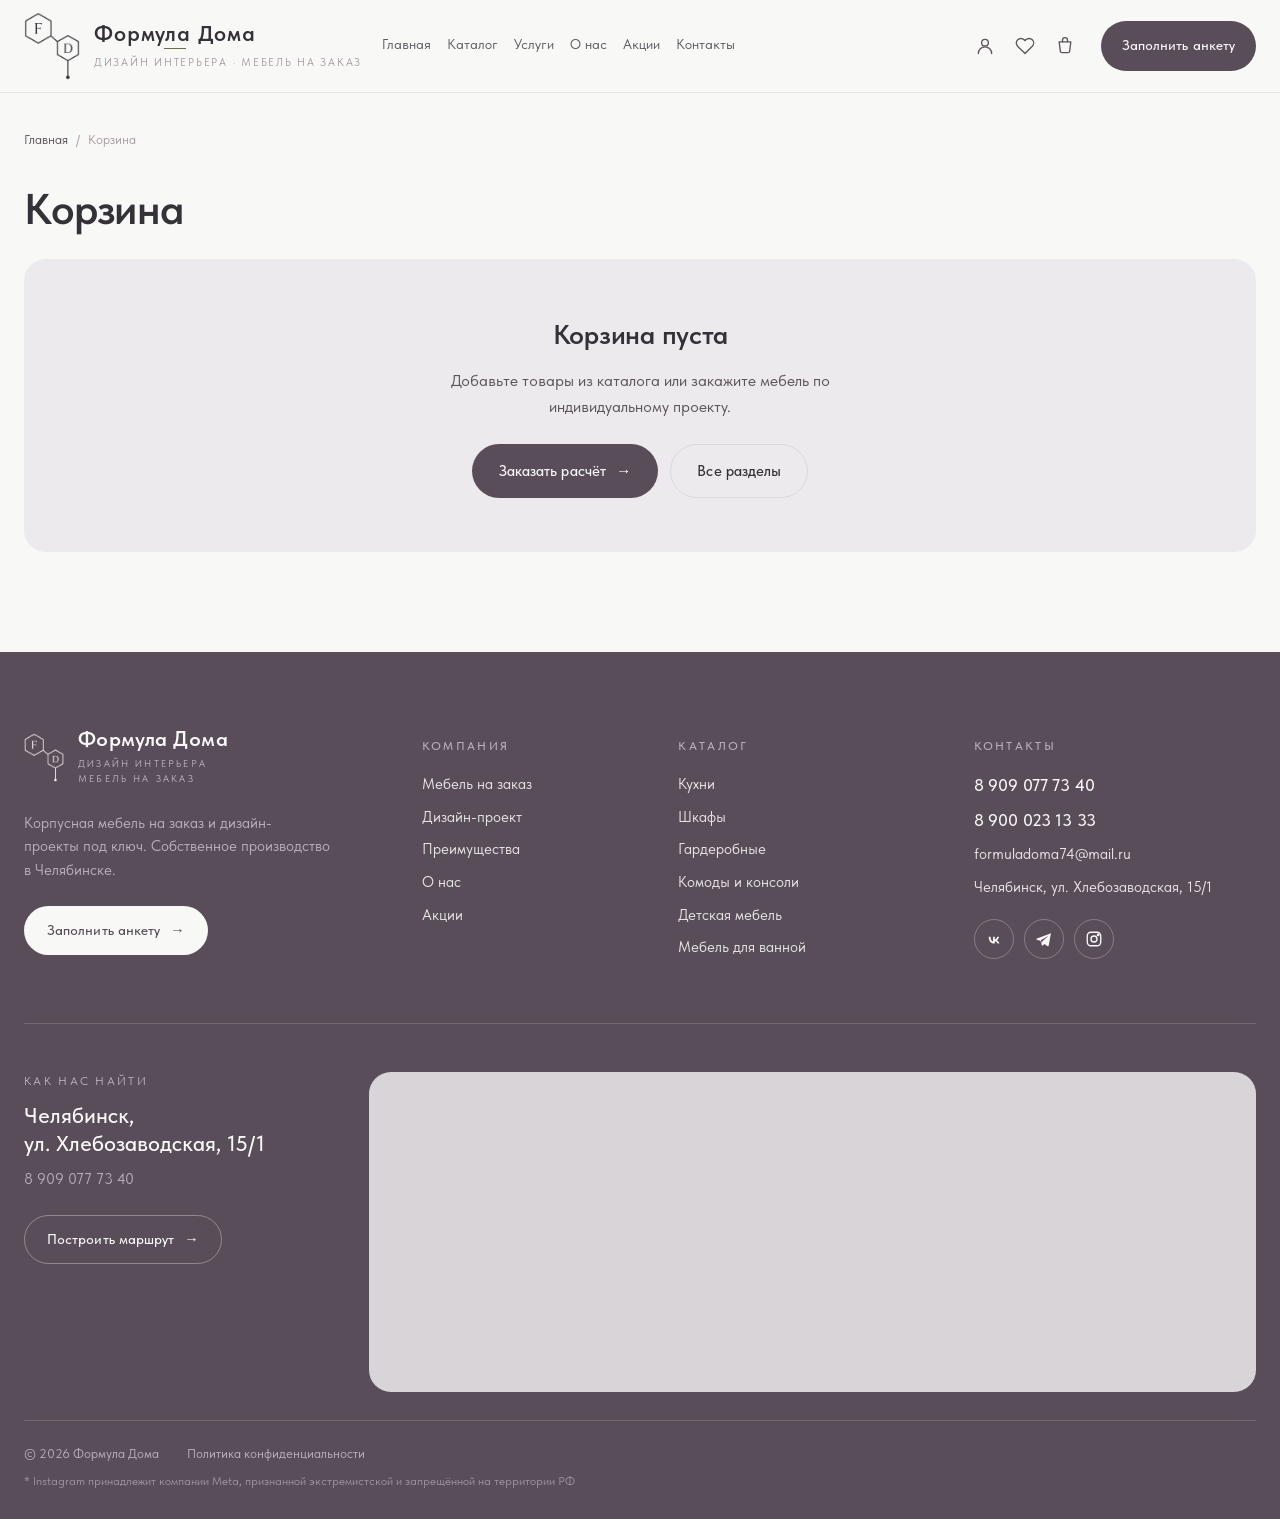
==== commit 236b7d0f: "Демо-версия сайта Формула Дома" ====
--- a/cart.html
+++ b/cart.html
@@ -13,7 +13,7 @@
 <link rel="icon" type="image/png" href="assets/img/favicon.png">
 <link rel="apple-touch-icon" href="assets/img/apple-touch-icon.png">
 <link rel="preload" href="assets/fonts/TildaSans-VF.woff2" as="font" type="font/woff2" crossorigin>
-<link rel="stylesheet" href="assets/css/site.css?v=3">
+<link rel="stylesheet" href="assets/css/site.css?v=4">
 <meta name="robots" content="noindex">
 <meta name="robots" content="noindex, nofollow">
 <script>window.__DEMO__=true;</script>
@@ -26,7 +26,71 @@
 <nav class="fd-crumbs" aria-label="Навигация"><a href="index.html">Главная</a><span>/</span><span>Корзина</span></nav><header class="fd-head"><h1 class="fd-title">Корзина</h1></header><div class="fd-cart-layout"><div id="fd-cart" class="fd-content" aria-live="polite"><div class="fd-loading">Загрузка…</div></div><aside id="fd-checkout" class="fd-checkout" hidden><form class="vb-f7k-form" id="fd-order-form" novalidate><div class="vb-f7k-form__head"><h3 class="vb-f7k-form__title">Оформление заказа</h3><span class="vb-f7k-rule vb-f7k-rule--center" style="margin-top:12px;"></span></div><div class="vb-f7k-inputbox"><label for="fd-o-name">Имя</label><input type="text" id="fd-o-name" name="name" autocomplete="name" placeholder="Как к вам обращаться"></div><div class="vb-f7k-inputbox"><label for="fd-o-phone">Телефон</label><input type="tel" id="fd-o-phone" name="phone" autocomplete="tel" placeholder="+7 (___) ___-__-__"></div><div class="vb-f7k-inputbox"><label for="fd-o-comment">Комментарий</label><textarea id="fd-o-comment" name="comment" placeholder="Размеры, цвет, адрес доставки, удобное время для звонка"></textarea></div><div class="vb-f7k-hp" aria-hidden="true"><label>Website<input type="text" name="website" tabindex="-1" autocomplete="off"></label></div><label class="vb-f7k-consent"><input type="checkbox" name="consent" value="1"> <span>Согласен(на) на обработку персональных данных в соответствии с <a href="privacy.html" target="_blank">политикой конфиденциальности</a></span></label><div class="vb-f7k-form__error" role="alert" hidden></div><div class="vb-f7k-form__submit"><button type="submit" class="t-submit t-btnflex t-btnflex_lg"><span class="t-btnflex__text">Отправить заказ</span></button></div><p class="fd-note">Оплата не требуется сейчас — менеджер перезвонит и подтвердит заказ.</p></form></aside></div>
 </div>
 </main>
-<footer class="vb-f7k-footer" id="vb-f7k-contacts" aria-labelledby="vb-f7k-footer-title"> <div class="vb-f7k-shell"> <div class="vb-f7k-footer__top"> <div> <a class="vb-f7k-logo vb-f7k-footer__brand" href="index.html"> <img class="vb-f7k-logo__mark" src="assets/img/logo-mark-light.png" alt="" width="48" height="56" aria-hidden="true"> <span class="vb-f7k-logo__text"> <span class="vb-f7k-logo__name" id="vb-f7k-footer-title"><em>Формула Дома</em></span> <span class="vb-f7k-logo__sub">Дизайн интерьера · Мебель на заказ</span> </span> </a> <p class="vb-f7k-footer__about">Создаём стильные и функциональные интерьеры. Корпусная мебель на заказ и дизайн-проекты в Челябинске.</p> <div class="vb-f7k-footer__socials"> <a href="https://vk.ru/fdhome1" target="_blank" rel="noopener" aria-label="ВКонтакте"><svg viewBox="0 0 24 24" fill="currentColor" aria-hidden="true"><path d="M12.5 18c-5 0-7.4-3.4-7.6-9.1h2.4c.1 4.2 1.9 6 3.4 6.4V8.9h2.3v3.6c1.4-.2 2.9-1.8 3.4-3.6h2.3c-.4 2.2-1.9 3.9-3 4.6 1.1.6 2.8 2 3.5 4.5h-2.5c-.5-1.5-1.8-2.7-3.6-2.9v2.9h-.6z"></path></svg></a> <a href="https://t.me/fdhomee" target="_blank" rel="noopener" aria-label="Telegram"><svg viewBox="0 0 24 24" fill="currentColor" aria-hidden="true"><path d="M21.4 4.2L2.7 11.4c-1.2.5-1.2 1.2-.2 1.5l4.7 1.5 1.8 5.6c.2.6.4.8.8.8.4 0 .6-.2.9-.4l2-1.9 4.1 3c.7.4 1.3.2 1.5-.7L21 5.6c.3-1.1-.4-1.6-1.1-1.4zM18 7.7l-8.4 7.6-.3 3.2-1.5-4.7 10.2-6.1z"></path></svg></a> <a href="https://instagram.com/hello_home_official" target="_blank" rel="noopener" aria-label="Instagram"><svg viewBox="0 0 24 24" fill="none" stroke="currentColor" stroke-width="1.8" aria-hidden="true"><rect x="3" y="3" width="18" height="18" rx="5"></rect><circle cx="12" cy="12" r="4"></circle><circle cx="17.5" cy="6.5" r="1" fill="currentColor"></circle></svg></a> </div> </div> <div> <h3>Меню</h3> <ul> <li><a href="index.html#vb-f7k-hero">Главная</a></li> <li><a href="catalog.html">Каталог</a></li> <li><a href="index.html#vb-f7k-svc-custom">Мебель на заказ</a></li> <li><a href="index.html#vb-f7k-svc-design">Дизайн-проект</a></li> <li><a href="index.html#vb-f7k-services">Услуги</a></li> <li><a href="index.html#vb-f7k-about">О нас</a></li> <li><a href="index.html#vb-f7k-offers">Акции</a></li> <li><a href="index.html#vb-f7k-contacts">Контакты</a></li> </ul> </div> <div> <h3>Наши соцсети</h3> <ul> <li><a href="https://vk.ru/fdhome1" target="_blank" rel="noopener">vk.ru/fdhome1</a></li> <li><a href="https://t.me/fdhomee" target="_blank" rel="noopener">t.me/fdhomee</a></li> <li><a href="https://instagram.com/hello_home_official" target="_blank" rel="noopener">instagram.com/hello_home_official</a></li> </ul> </div> <div class="vb-f7k-footer__contacts"> <h3>Наши контакты</h3> <ul> <li><a href="tel:+79090777340"><svg viewBox="0 0 24 24" fill="none" stroke="currentColor" stroke-width="1.6" stroke-linecap="round" stroke-linejoin="round" aria-hidden="true"><path d="M22 16.9v3a2 2 0 0 1-2.2 2 19.7 19.7 0 0 1-8.6-3.1 19.5 19.5 0 0 1-6-6 19.7 19.7 0 0 1-3.1-8.7A2 2 0 0 1 4.1 2H7a2 2 0 0 1 2 1.7c.1.9.3 1.7.6 2.5a2 2 0 0 1-.5 2.1L8 9.5a16 16 0 0 0 6 6l1.2-1.2a2 2 0 0 1 2.1-.5c.8.3 1.6.5 2.5.6a2 2 0 0 1 1.7 2z"></path></svg> 8 909 077 73 40</a></li> <li><a href="tel:+79000231333"><svg viewBox="0 0 24 24" fill="none" stroke="currentColor" stroke-width="1.6" stroke-linecap="round" stroke-linejoin="round" aria-hidden="true"><path d="M22 16.9v3a2 2 0 0 1-2.2 2 19.7 19.7 0 0 1-8.6-3.1 19.5 19.5 0 0 1-6-6 19.7 19.7 0 0 1-3.1-8.7A2 2 0 0 1 4.1 2H7a2 2 0 0 1 2 1.7c.1.9.3 1.7.6 2.5a2 2 0 0 1-.5 2.1L8 9.5a16 16 0 0 0 6 6l1.2-1.2a2 2 0 0 1 2.1-.5c.8.3 1.6.5 2.5.6a2 2 0 0 1 1.7 2z"></path></svg> 8 900 023 13 33</a></li> <li><a href="mailto:formuladoma74@mail.ru"><svg viewBox="0 0 24 24" fill="none" stroke="currentColor" stroke-width="1.6" stroke-linecap="round" stroke-linejoin="round" aria-hidden="true"><rect x="3" y="5" width="18" height="14" rx="2"></rect><path d="M3 7l9 6 9-6"></path></svg> formuladoma74@mail.ru</a></li> <li><a href="https://yandex.ru/maps/?text=%D0%A7%D0%B5%D0%BB%D1%8F%D0%B1%D0%B8%D0%BD%D1%81%D0%BA%2C%20%D1%83%D0%BB.%20%D0%A5%D0%BB%D0%B5%D0%B1%D0%BE%D0%B7%D0%B0%D0%B2%D0%BE%D0%B4%D1%81%D0%BA%D0%B0%D1%8F%2C%2015%2F1" target="_blank" rel="noopener"><svg viewBox="0 0 24 24" fill="none" stroke="currentColor" stroke-width="1.6" stroke-linecap="round" stroke-linejoin="round" aria-hidden="true"><path d="M21 10c0 7-9 13-9 13S3 17 3 10a9 9 0 1 1 18 0z"></path><circle cx="12" cy="10" r="3"></circle></svg> г. Челябинск,<br>ул. Хлебозаводская 15/1,</a></li> </ul> </div> </div> <a class="vb-f7k-footer__map" href="https://yandex.ru/maps/?text=%D0%A7%D0%B5%D0%BB%D1%8F%D0%B1%D0%B8%D0%BD%D1%81%D0%BA%2C%20%D1%83%D0%BB.%20%D0%A5%D0%BB%D0%B5%D0%B1%D0%BE%D0%B7%D0%B0%D0%B2%D0%BE%D0%B4%D1%81%D0%BA%D0%B0%D1%8F%2C%2015%2F1" target="_blank" rel="noopener" aria-label="Открыть адрес на Яндекс Картах"> <div class="vb-f7k-footer__map-pin"> <svg viewBox="0 0 24 24" fill="currentColor"><path d="M12 2a7 7 0 0 0-7 7c0 5.3 7 13 7 13s7-7.7 7-13a7 7 0 0 0-7-7zm0 9.5a2.5 2.5 0 1 1 0-5 2.5 2.5 0 0 1 0 5z"></path></svg> <span class="vb-f7k-footer__map-label">г. Челябинск,<br>ул. Хлебозаводская 15/1,</span> </div> </a> <div class="vb-f7k-footer__bottom"> <span>© 2025 Формула Дома. Все права защищены.</span> <span><a href="privacy.html">Политика конфиденциальности</a></span> </div> </div> </footer>
+<footer class="fd-footer" id="vb-f7k-contacts" aria-labelledby="fd-footer-title">
+ <div class="vb-f7k-shell">
+  <div class="fd-footer__grid">
+   <div class="fd-footer__brandcol">
+    <a class="fd-footer__brand" href="index.html" aria-label="Формула Дома — на главную">
+     <img src="assets/img/logo-mark-light.png" alt="" width="40" height="49" aria-hidden="true">
+     <span class="fd-footer__brandtext"><span class="fd-footer__name" id="fd-footer-title">Формула Дома</span><span class="fd-footer__tagline">Дизайн интерьера<br>Мебель на заказ</span></span>
+    </a>
+    <p class="fd-footer__about">Корпусная мебель на заказ и дизайн-проекты под ключ. Собственное производство в Челябинске.</p>
+    <a class="vb-f7k-btn fd-footer__cta" href="index.html#vb-f7k-anketa"><span class="t-btnflex__text">Заполнить анкету</span><span class="vb-f7k-btn__arrow" aria-hidden="true">→</span></a>
+   </div>
+   <nav class="fd-footer__col" aria-label="Компания">
+    <h3 class="fd-footer__h">Компания</h3>
+    <ul class="fd-footer__list">
+     <li><a href="index.html#vb-f7k-svc-custom">Мебель на заказ</a></li>
+     <li><a href="index.html#vb-f7k-svc-design">Дизайн-проект</a></li>
+     <li><a href="index.html#vb-f7k-advantages">Преимущества</a></li>
+     <li><a href="index.html#vb-f7k-about">О нас</a></li>
+     <li><a href="index.html#vb-f7k-offers">Акции</a></li>
+    </ul>
+   </nav>
+   <nav class="fd-footer__col" aria-label="Каталог">
+    <h3 class="fd-footer__h">Каталог</h3>
+    <ul class="fd-footer__list">
+     <li><a href="catalog.html?c=kuhni">Кухни</a></li>
+     <li><a href="catalog.html?c=shkafy">Шкафы</a></li>
+     <li><a href="catalog.html?c=garderobnye">Гардеробные</a></li>
+     <li><a href="catalog.html?c=komody">Комоды и консоли</a></li>
+     <li><a href="catalog.html?c=detskaya">Детская мебель</a></li>
+     <li><a href="catalog.html?c=vannaya">Мебель для ванной</a></li>
+    </ul>
+   </nav>
+   <div class="fd-footer__col fd-footer__contacts">
+    <h3 class="fd-footer__h">Контакты</h3>
+    <ul class="fd-footer__list fd-footer__list--contacts">
+     <li><a class="fd-footer__phone" href="tel:+79090777340">8 909 077 73 40</a></li>
+     <li><a class="fd-footer__phone" href="tel:+79000231333">8 900 023 13 33</a></li>
+     <li><a href="mailto:formuladoma74@mail.ru">formuladoma74@mail.ru</a></li>
+     <li><a href="https://yandex.ru/maps/?text=%D0%A7%D0%B5%D0%BB%D1%8F%D0%B1%D0%B8%D0%BD%D1%81%D0%BA%2C%20%D1%83%D0%BB.%20%D0%A5%D0%BB%D0%B5%D0%B1%D0%BE%D0%B7%D0%B0%D0%B2%D0%BE%D0%B4%D1%81%D0%BA%D0%B0%D1%8F%2C%2015%2F1" target="_blank" rel="noopener">Челябинск, ул.&nbsp;Хлебозаводская,&nbsp;15/1</a></li>
+    </ul>
+    <div class="fd-footer__socials">
+     <a href="https://vk.ru/formuladomaofficial" target="_blank" rel="noopener" aria-label="ВКонтакте"><svg viewBox="0 0 24 24" fill="currentColor" aria-hidden="true"><path d="M12.5 18c-5 0-7.4-3.4-7.6-9.1h2.4c.1 4.2 1.9 6 3.4 6.4V8.9h2.3v3.6c1.4-.2 2.9-1.8 3.4-3.6h2.3c-.4 2.2-1.9 3.9-3 4.6 1.1.6 2.8 2 3.5 4.5h-2.5c-.5-1.5-1.8-2.7-3.6-2.9v2.9h-.6z"></path></svg></a>
+     <a href="https://t.me/fdhomee" target="_blank" rel="noopener" aria-label="Telegram"><svg viewBox="0 0 24 24" fill="currentColor" aria-hidden="true"><path d="M21.4 4.2L2.7 11.4c-1.2.5-1.2 1.2-.2 1.5l4.7 1.5 1.8 5.6c.2.6.4.8.8.8.4 0 .6-.2.9-.4l2-1.9 4.1 3c.7.4 1.3.2 1.5-.7L21 5.6c.3-1.1-.4-1.6-1.1-1.4zM18 7.7l-8.4 7.6-.3 3.2-1.5-4.7 10.2-6.1z"></path></svg></a>
+     <a href="https://instagram.com/hello_home_official" target="_blank" rel="noopener" aria-label="Instagram"><svg viewBox="0 0 24 24" fill="none" stroke="currentColor" stroke-width="1.8" aria-hidden="true"><rect x="3" y="3" width="18" height="18" rx="5"></rect><circle cx="12" cy="12" r="4"></circle><circle cx="17.5" cy="6.5" r="1" fill="currentColor"></circle></svg></a>
+    </div>
+   </div>
+  </div>
+  <div class="fd-footer__location">
+   <div class="fd-footer__mapcard">
+    <span class="fd-footer__mapcard-label">Как нас найти</span>
+    <span class="fd-footer__mapcard-addr">Челябинск,<br>ул.&nbsp;Хлебозаводская,&nbsp;15/1</span>
+    <a class="fd-footer__mapcard-tel" href="tel:+79090777340">8 909 077 73 40</a>
+    <a class="vb-f7k-btn fd-footer__route" href="https://yandex.ru/maps/?rtext=~%D0%A7%D0%B5%D0%BB%D1%8F%D0%B1%D0%B8%D0%BD%D1%81%D0%BA%2C%20%D1%83%D0%BB.%20%D0%A5%D0%BB%D0%B5%D0%B1%D0%BE%D0%B7%D0%B0%D0%B2%D0%BE%D0%B4%D1%81%D0%BA%D0%B0%D1%8F%2C%2015%2F1&amp;rtt=auto" target="_blank" rel="noopener"><span class="t-btnflex__text">Построить маршрут</span><span class="vb-f7k-btn__arrow" aria-hidden="true">→</span></a>
+   </div>
+   <div class="fd-footer__map">
+    <iframe src="https://yandex.ru/map-widget/v1/?text=%D0%A7%D0%B5%D0%BB%D1%8F%D0%B1%D0%B8%D0%BD%D1%81%D0%BA%2C%20%D1%83%D0%BB%D0%B8%D1%86%D0%B0%20%D0%A5%D0%BB%D0%B5%D0%B1%D0%BE%D0%B7%D0%B0%D0%B2%D0%BE%D0%B4%D1%81%D0%BA%D0%B0%D1%8F%2C%2015%2F1&amp;z=16" title="Формула Дома на карте" loading="lazy" allowfullscreen></iframe>
+   </div>
+  </div>
+  <div class="fd-footer__bottom">
+   <span>© <span data-year>2026</span> Формула Дома</span>
+   <a href="privacy.html">Политика конфиденциальности</a>
+   <span class="fd-footer__note">* Instagram принадлежит компании Meta, признанной экстремистской и запрещённой на территории РФ</span>
+  </div>
+ </div>
+</footer>
 <!-- ================= AUTH MODAL (added) ================= -->
 <div class="vb-f7k-modal" id="vb-f7k-auth" role="dialog" aria-modal="true" aria-labelledby="vb-f7k-auth-title">
  <div class="vb-f7k-modal__card">
@@ -63,7 +127,7 @@
     <div class="vb-f7k-acc__row"><span>E-mail</span><span data-acc="email"></span></div>
     <div class="vb-f7k-acc__leads" data-acc="leads"></div>
     <div class="vb-f7k-acc__actions">
-     <a class="vb-f7k-btn vb-f7k-btn--primary" href="#vb-f7k-anketa" data-auth-close><span class="t-btnflex__text">Новая заявка</span></a>
+     <a class="vb-f7k-btn vb-f7k-btn--primary" href="index.html#vb-f7k-anketa" data-auth-close><span class="t-btnflex__text">Новая заявка</span></a>
      <button type="button" class="vb-f7k-btn vb-f7k-btn--ghost" id="vb-f7k-logout"><span class="t-btnflex__text">Выйти</span></button>
     </div>
    </div>
@@ -71,7 +135,7 @@
  </div>
 </div>
 </section>
-<script src="assets/js/site.js?v=3" defer></script>
-<script src="assets/js/catalog.js?v=3" defer></script>
+<script src="assets/js/site.js?v=4" defer></script>
+<script src="assets/js/catalog.js?v=4" defer></script>
 </body>
 </html>
--- a/assets/css/site.css
+++ b/assets/css/site.css
@@ -1027,3 +1027,70 @@
 .vb-f7k .fd-toast{position:fixed;left:50%;bottom:24px;z-index:120;transform:translate(-50%,20px);opacity:0;pointer-events:none;background:var(--vb-f7k-ink);color:var(--vb-f7k-on-dark);padding:12px 20px;border-radius:999px;font-size:.92rem;box-shadow:var(--vb-f7k-shadow);transition:opacity .3s ease,transform .3s ease;max-width:calc(100% - 32px);text-align:center}
 .vb-f7k .fd-toast.is-on{opacity:1;transform:translate(-50%,0);pointer-events:auto}
 .vb-f7k .fd-toast a{color:var(--vb-f7k-on-dark);text-decoration:underline;margin-left:4px}
+
+
+/* ===== подвал (новая сетка) ===== */
+.vb-f7k .fd-footer{background:var(--vb-f7k-plum);color:var(--vb-f7k-on-dark);padding:clamp(56px,6vw,84px) 0 28px}
+.vb-f7k .fd-footer a{color:inherit}
+.vb-f7k .fd-footer__grid{display:grid;grid-template-columns:minmax(0,1.35fr) minmax(0,.8fr) minmax(0,.95fr) minmax(0,1.1fr);gap:40px clamp(28px,4vw,64px);align-items:start}
+
+/* бренд: знак + название + подпись в две строки, как в фирменном логотипе */
+.vb-f7k .fd-footer__brand{display:inline-flex;align-items:center;gap:14px}
+.vb-f7k .fd-footer__brand img{width:40px;height:49px;object-fit:contain;flex:none}
+.vb-f7k .fd-footer__brandtext{display:flex;flex-direction:column;gap:6px;line-height:1}
+.vb-f7k .fd-footer__name{font-family:var(--t-headline-font);font-size:1.3rem;font-weight:600;letter-spacing:.02em;color:var(--vb-f7k-on-dark)}
+.vb-f7k .fd-footer__tagline{font-size:.62rem;letter-spacing:.22em;text-transform:uppercase;line-height:1.55;color:var(--vb-f7k-on-dark-muted)}
+.vb-f7k .fd-footer__about{margin-top:22px;max-width:34ch;font-size:.92rem;line-height:1.6;color:var(--vb-f7k-on-dark-muted)}
+.vb-f7k .fd-footer__cta{margin-top:24px;background:var(--vb-f7k-on-dark);color:var(--vb-f7k-plum)!important;padding:12px 22px;font-size:.9rem}
+.vb-f7k .fd-footer__cta:hover{background:#fff;transform:translateY(-1px)}
+
+/* заголовки колонок — на одной линии с названием бренда */
+.vb-f7k .fd-footer__h{font-family:var(--t-text-font);font-size:.72rem;letter-spacing:.2em;text-transform:uppercase;font-weight:500;color:var(--vb-f7k-on-dark-muted);margin:0;padding-top:12px;line-height:1}
+.vb-f7k .fd-footer__list{list-style:none;margin:22px 0 0;padding:0;display:grid;gap:12px;font-size:.95rem;line-height:1.35}
+.vb-f7k .fd-footer__list a{color:var(--vb-f7k-on-dark);opacity:.88;transition:opacity .2s ease}
+.vb-f7k .fd-footer__list a:hover{opacity:1;text-decoration:underline;text-underline-offset:4px;text-decoration-thickness:1px}
+.vb-f7k .fd-footer__phone{font-size:1.06rem;font-weight:500;letter-spacing:.01em;opacity:1!important}
+.vb-f7k .fd-footer__socials{display:flex;gap:10px;margin-top:22px}
+.vb-f7k .fd-footer__socials a{width:40px;height:40px;display:grid;place-items:center;border:1px solid rgba(248,248,246,.28);border-radius:50%;transition:background-color .25s ease,border-color .25s ease,color .25s ease}
+.vb-f7k .fd-footer__socials a:hover{background:var(--vb-f7k-on-dark);border-color:var(--vb-f7k-on-dark);color:var(--vb-f7k-plum)}
+.vb-f7k .fd-footer__socials svg{width:18px;height:18px}
+
+/* адрес + карта */
+.vb-f7k .fd-footer__location{display:grid;grid-template-columns:minmax(260px,.9fr) minmax(0,2.6fr);gap:clamp(20px,3vw,40px);margin-top:clamp(48px,5vw,72px);padding-top:clamp(36px,4vw,48px);border-top:1px solid rgba(248,248,246,.16);align-items:stretch}
+.vb-f7k .fd-footer__mapcard{display:flex;flex-direction:column;align-items:flex-start;gap:10px}
+.vb-f7k .fd-footer__mapcard-label{font-size:.72rem;letter-spacing:.2em;text-transform:uppercase;color:var(--vb-f7k-on-dark-muted)}
+.vb-f7k .fd-footer__mapcard-addr{font-family:var(--t-headline-font);font-size:1.35rem;font-weight:500;line-height:1.3;color:var(--vb-f7k-on-dark)}
+.vb-f7k .fd-footer__mapcard-hint{font-size:.88rem;line-height:1.55;color:var(--vb-f7k-on-dark-muted);max-width:30ch}
+.vb-f7k .fd-footer__mapcard-tel{color:var(--vb-f7k-on-dark-muted)!important;font-size:.95rem}
+.vb-f7k .fd-footer__route{margin-top:14px;border-color:rgba(248,248,246,.35)!important;color:var(--vb-f7k-on-dark)!important;background:transparent;padding:12px 22px;font-size:.9rem}
+.vb-f7k .fd-footer__route:hover{background:var(--vb-f7k-on-dark);color:var(--vb-f7k-plum)!important}
+.vb-f7k .fd-footer__map{height:320px;border-radius:var(--vb-f7k-radius-lg);overflow:hidden;background:#d9d4d8}
+.vb-f7k .fd-footer__map iframe{display:block;width:100%;height:100%;border:0}
+
+/* нижняя строка */
+.vb-f7k .fd-footer__bottom{display:flex;flex-wrap:wrap;align-items:baseline;gap:8px 28px;margin-top:28px;padding-top:22px;border-top:1px solid rgba(248,248,246,.16);font-size:.82rem;color:var(--vb-f7k-on-dark-muted)}
+.vb-f7k .fd-footer__bottom a{color:var(--vb-f7k-on-dark-muted)}
+.vb-f7k .fd-footer__bottom a:hover{color:var(--vb-f7k-on-dark)}
+.vb-f7k .fd-footer__note{flex-basis:100%;font-size:.72rem;opacity:.7}
+
+@media (max-width:900px){
+  .vb-f7k .fd-footer__location{grid-template-columns:1fr}
+}
+@media (max-width:1100px){
+  .vb-f7k .fd-footer__grid{grid-template-columns:repeat(3,minmax(0,1fr))}
+  .vb-f7k .fd-footer__brandcol{grid-column:1/-1;display:grid;grid-template-columns:auto 1fr;gap:18px 40px;align-items:center}
+  .vb-f7k .fd-footer__about{margin:0;max-width:44ch}
+  .vb-f7k .fd-footer__cta{display:none}
+}
+@media (max-width:700px){
+  .vb-f7k .fd-footer{padding-top:48px}
+  .vb-f7k .fd-footer__grid{grid-template-columns:repeat(2,minmax(0,1fr));gap:36px 20px}
+  .vb-f7k .fd-footer__brandcol{display:block}
+  .vb-f7k .fd-footer__about{margin-top:18px}
+  .vb-f7k .fd-footer__cta{display:inline-flex}
+  .vb-f7k .fd-footer__contacts{grid-column:1/-1}
+  .vb-f7k .fd-footer__h{padding-top:0}
+  .vb-f7k .fd-footer__list{margin-top:16px;gap:11px}
+  .vb-f7k .fd-footer__map{height:260px}
+  .vb-f7k .fd-footer__route{margin-top:6px}
+}
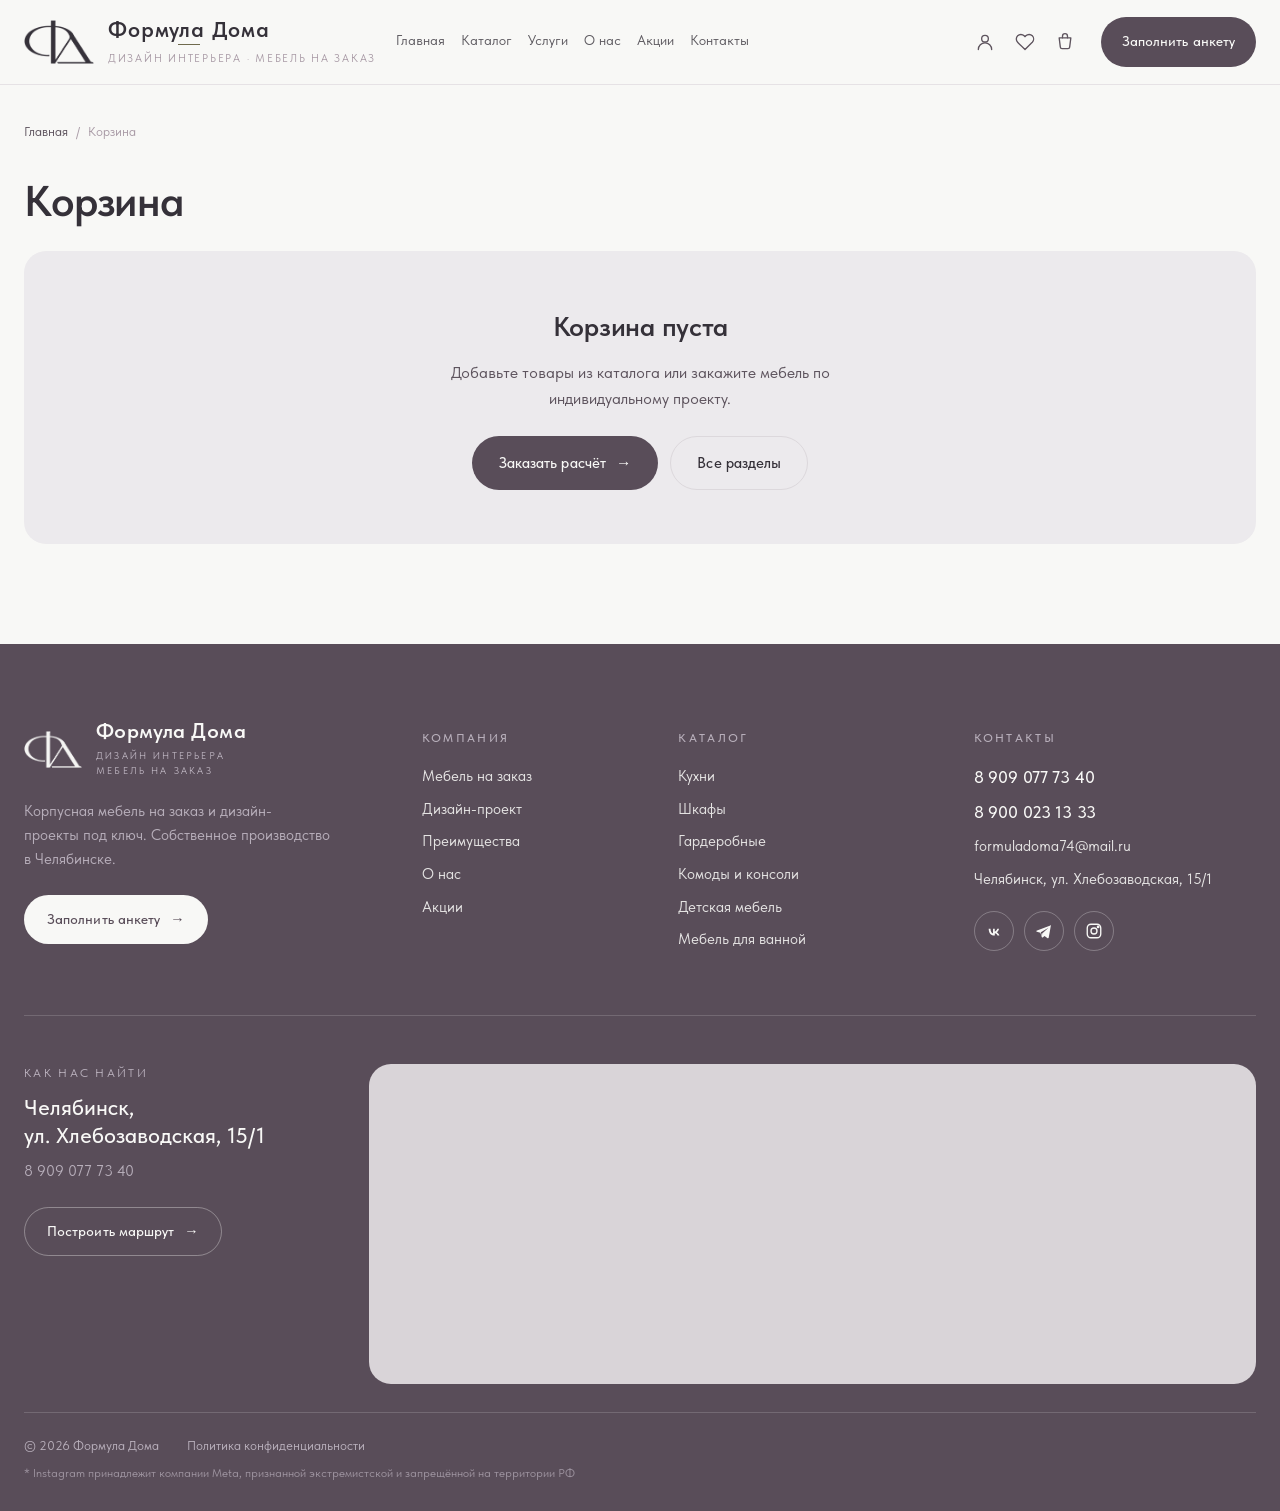
==== commit 66e2e829: "Демо-версия сайта Формула Дома" ====
--- a/cart.html
+++ b/cart.html
@@ -13,14 +13,15 @@
 <link rel="icon" type="image/png" href="assets/img/favicon.png">
 <link rel="apple-touch-icon" href="assets/img/apple-touch-icon.png">
 <link rel="preload" href="assets/fonts/TildaSans-VF.woff2" as="font" type="font/woff2" crossorigin>
-<link rel="stylesheet" href="assets/css/site.css?v=4">
+<link rel="stylesheet" href="assets/css/site.css?v=5">
 <meta name="robots" content="noindex">
 <meta name="robots" content="noindex, nofollow">
 <script>window.__DEMO__=true;</script>
+<script>window.__METRIKA_ID__=114683951;(function(m,e,t,r,i,k,a){m[i]=m[i]||function(){(m[i].a=m[i].a||[]).push(arguments)};m[i].l=1*new Date();for(var j=0;j<document.scripts.length;j++){if(document.scripts[j].src===r){return;}}k=e.createElement(t),a=e.getElementsByTagName(t)[0],k.async=1,k.src=r,a.parentNode.insertBefore(k,a)})(window,document,"script","https://mc.yandex.ru/metrika/tag.js","ym");ym(114683951,"init",{clickmap:true,trackLinks:true,accurateTrackBounce:true,webvisor:true});</script><noscript><div><img src="https://mc.yandex.ru/watch/114683951" style="position:absolute;left:-9999px;" alt=""></div></noscript>
 </head>
 <body data-page="cart">
 <section id="vb-f7k-root" class="vb-f7k fd-inner">
-<header class="vb-f7k-header" id="vb-f7k-header"> <div class="vb-f7k-shell vb-f7k-header__top"> <a class="vb-f7k-logo" href="index.html" aria-label="Формула Дома — на главную"> <img class="vb-f7k-logo__mark" src="assets/img/logo-mark.png" alt="" width="80" height="92" aria-hidden="true"> <span class="vb-f7k-logo__text"> <span class="vb-f7k-logo__name"><em>Формула Дома</em></span> <span class="vb-f7k-logo__sub">Дизайн интерьера · Мебель на заказ</span> </span> </a> <nav class="vb-f7k-nav" id="vb-f7k-nav" aria-label="Основная навигация"> <a href="index.html#vb-f7k-hero">Главная</a> <a href="catalog.html">Каталог</a> <a href="index.html#vb-f7k-services">Услуги</a> <a href="index.html#vb-f7k-about">О нас</a> <a href="index.html#vb-f7k-offers">Акции</a> <a href="index.html#vb-f7k-contacts">Контакты</a> <a href="#auth" class="vb-f7k-nav__auth" data-auth-open>Личный кабинет</a> <div class="vb-f7k-nav__extra"><a class="vb-f7k-btn vb-f7k-btn--primary" href="index.html#vb-f7k-anketa">Заполнить анкету</a><div class="vb-f7k-nav__phones"><a href="tel:+79090777340">8 909 077 73 40</a><a href="tel:+79000231333">8 900 023 13 33</a><span>г. Челябинск, ул. Хлебозаводская 15/1</span></div></div> </nav> <div class="vb-f7k-header__right"> <div class="vb-f7k-header__icons" aria-label="Личный кабинет"> <a class="vb-f7k-iconbtn" href="#auth" id="vb-f7k-auth-btn" data-auth-open aria-label="Авторизация"> <svg viewBox="0 0 24 24" fill="none" stroke="currentColor" stroke-width="1.6" stroke-linecap="round" stroke-linejoin="round" aria-hidden="true"><circle cx="12" cy="8" r="4"></circle><path d="M4 21c0-4.4 3.6-8 8-8s8 3.6 8 8"></path></svg> <span id="vb-f7k-auth-label">Авторизация</span> </a> <a class="vb-f7k-iconbtn" href="favorites.html" aria-label="Избранное"><b class="vb-f7k-badge" data-badge="fav" hidden></b> <svg viewBox="0 0 24 24" fill="none" stroke="currentColor" stroke-width="1.6" stroke-linecap="round" stroke-linejoin="round" aria-hidden="true"><path d="M20.8 4.6a5.5 5.5 0 0 0-7.8 0L12 5.6l-1-1a5.5 5.5 0 1 0-7.8 7.8l1 1L12 21l7.8-7.8 1-1a5.5 5.5 0 0 0 0-7.6z"></path></svg> <span>Избранное</span> </a> <a class="vb-f7k-iconbtn" href="cart.html" aria-label="Корзина"><b class="vb-f7k-badge" data-badge="cart" hidden></b> <svg viewBox="0 0 24 24" fill="none" stroke="currentColor" stroke-width="1.6" stroke-linecap="round" stroke-linejoin="round" aria-hidden="true"><path d="M5 7h14l-1.4 11.2a2 2 0 0 1-2 1.8H8.4a2 2 0 0 1-2-1.8L5 7z"></path><path d="M9 7V5a3 3 0 0 1 6 0v2"></path></svg> <span>Корзина</span> </a> </div> <a class="vb-f7k-btn vb-f7k-btn--primary" href="index.html#vb-f7k-anketa"> <span class="t-btnflex__text">Заполнить анкету</span> </a> <button class="vb-f7k-burger" type="button" id="vb-f7k-burger" aria-controls="vb-f7k-nav" aria-label="Открыть меню" aria-expanded="false"> <span class="vb-f7k-burger__lines" aria-hidden="true"><i></i><i></i><i></i></span> </button> </div> </div> </header>
+<header class="vb-f7k-header" id="vb-f7k-header"> <div class="vb-f7k-shell vb-f7k-header__top"> <a class="vb-f7k-logo" href="index.html" aria-label="Формула Дома — на главную"> <img class="vb-f7k-logo__mark" src="assets/img/logo-fd.png" alt="" width="318" height="200" aria-hidden="true"> <span class="vb-f7k-logo__text"> <span class="vb-f7k-logo__name"><em>Формула Дома</em></span> <span class="vb-f7k-logo__sub">Дизайн интерьера · Мебель на заказ</span> </span> </a> <nav class="vb-f7k-nav" id="vb-f7k-nav" aria-label="Основная навигация"> <a href="index.html#vb-f7k-hero">Главная</a> <a href="catalog.html">Каталог</a> <a href="index.html#vb-f7k-services">Услуги</a> <a href="index.html#vb-f7k-about">О нас</a> <a href="index.html#vb-f7k-offers">Акции</a> <a href="index.html#vb-f7k-contacts">Контакты</a> <a href="#auth" class="vb-f7k-nav__auth" data-auth-open>Личный кабинет</a> <div class="vb-f7k-nav__extra"><a class="vb-f7k-btn vb-f7k-btn--primary" href="index.html#vb-f7k-anketa">Заполнить анкету</a><div class="vb-f7k-nav__phones"><a href="tel:+79090777340">8 909 077 73 40</a><a href="tel:+79000231333">8 900 023 13 33</a><span>г. Челябинск, ул. Хлебозаводская 15/1</span></div></div> </nav> <div class="vb-f7k-header__right"> <div class="vb-f7k-header__icons" aria-label="Личный кабинет"> <a class="vb-f7k-iconbtn" href="#auth" id="vb-f7k-auth-btn" data-auth-open aria-label="Авторизация"> <svg viewBox="0 0 24 24" fill="none" stroke="currentColor" stroke-width="1.6" stroke-linecap="round" stroke-linejoin="round" aria-hidden="true"><circle cx="12" cy="8" r="4"></circle><path d="M4 21c0-4.4 3.6-8 8-8s8 3.6 8 8"></path></svg> <span id="vb-f7k-auth-label">Авторизация</span> </a> <a class="vb-f7k-iconbtn" href="favorites.html" aria-label="Избранное"><b class="vb-f7k-badge" data-badge="fav" hidden></b> <svg viewBox="0 0 24 24" fill="none" stroke="currentColor" stroke-width="1.6" stroke-linecap="round" stroke-linejoin="round" aria-hidden="true"><path d="M20.8 4.6a5.5 5.5 0 0 0-7.8 0L12 5.6l-1-1a5.5 5.5 0 1 0-7.8 7.8l1 1L12 21l7.8-7.8 1-1a5.5 5.5 0 0 0 0-7.6z"></path></svg> <span>Избранное</span> </a> <a class="vb-f7k-iconbtn" href="cart.html" aria-label="Корзина"><b class="vb-f7k-badge" data-badge="cart" hidden></b> <svg viewBox="0 0 24 24" fill="none" stroke="currentColor" stroke-width="1.6" stroke-linecap="round" stroke-linejoin="round" aria-hidden="true"><path d="M5 7h14l-1.4 11.2a2 2 0 0 1-2 1.8H8.4a2 2 0 0 1-2-1.8L5 7z"></path><path d="M9 7V5a3 3 0 0 1 6 0v2"></path></svg> <span>Корзина</span> </a> </div> <a class="vb-f7k-btn vb-f7k-btn--primary" href="index.html#vb-f7k-anketa"> <span class="t-btnflex__text">Заполнить анкету</span> </a> <button class="vb-f7k-burger" type="button" id="vb-f7k-burger" aria-controls="vb-f7k-nav" aria-label="Открыть меню" aria-expanded="false"> <span class="vb-f7k-burger__lines" aria-hidden="true"><i></i><i></i><i></i></span> </button> </div> </div> </header>
 <main class="fd-main">
 <div class="vb-f7k-shell">
 <nav class="fd-crumbs" aria-label="Навигация"><a href="index.html">Главная</a><span>/</span><span>Корзина</span></nav><header class="fd-head"><h1 class="fd-title">Корзина</h1></header><div class="fd-cart-layout"><div id="fd-cart" class="fd-content" aria-live="polite"><div class="fd-loading">Загрузка…</div></div><aside id="fd-checkout" class="fd-checkout" hidden><form class="vb-f7k-form" id="fd-order-form" novalidate><div class="vb-f7k-form__head"><h3 class="vb-f7k-form__title">Оформление заказа</h3><span class="vb-f7k-rule vb-f7k-rule--center" style="margin-top:12px;"></span></div><div class="vb-f7k-inputbox"><label for="fd-o-name">Имя</label><input type="text" id="fd-o-name" name="name" autocomplete="name" placeholder="Как к вам обращаться"></div><div class="vb-f7k-inputbox"><label for="fd-o-phone">Телефон</label><input type="tel" id="fd-o-phone" name="phone" autocomplete="tel" placeholder="+7 (___) ___-__-__"></div><div class="vb-f7k-inputbox"><label for="fd-o-comment">Комментарий</label><textarea id="fd-o-comment" name="comment" placeholder="Размеры, цвет, адрес доставки, удобное время для звонка"></textarea></div><div class="vb-f7k-hp" aria-hidden="true"><label>Website<input type="text" name="website" tabindex="-1" autocomplete="off"></label></div><label class="vb-f7k-consent"><input type="checkbox" name="consent" value="1"> <span>Согласен(на) на обработку персональных данных в соответствии с <a href="privacy.html" target="_blank">политикой конфиденциальности</a></span></label><div class="vb-f7k-form__error" role="alert" hidden></div><div class="vb-f7k-form__submit"><button type="submit" class="t-submit t-btnflex t-btnflex_lg"><span class="t-btnflex__text">Отправить заказ</span></button></div><p class="fd-note">Оплата не требуется сейчас — менеджер перезвонит и подтвердит заказ.</p></form></aside></div>
@@ -31,7 +32,7 @@
   <div class="fd-footer__grid">
    <div class="fd-footer__brandcol">
     <a class="fd-footer__brand" href="index.html" aria-label="Формула Дома — на главную">
-     <img src="assets/img/logo-mark-light.png" alt="" width="40" height="49" aria-hidden="true">
+     <img src="assets/img/logo-fd-light.png" alt="" width="254" height="160" aria-hidden="true">
      <span class="fd-footer__brandtext"><span class="fd-footer__name" id="fd-footer-title">Формула Дома</span><span class="fd-footer__tagline">Дизайн интерьера<br>Мебель на заказ</span></span>
     </a>
     <p class="fd-footer__about">Корпусная мебель на заказ и дизайн-проекты под ключ. Собственное производство в Челябинске.</p>
@@ -135,7 +136,7 @@
  </div>
 </div>
 </section>
-<script src="assets/js/site.js?v=4" defer></script>
-<script src="assets/js/catalog.js?v=4" defer></script>
+<script src="assets/js/site.js?v=5" defer></script>
+<script src="assets/js/catalog.js?v=5" defer></script>
 </body>
 </html>
--- a/assets/css/site.css
+++ b/assets/css/site.css
@@ -1094,3 +1094,62 @@
   .vb-f7k .fd-footer__map{height:260px}
   .vb-f7k .fd-footer__route{margin-top:6px}
 }
+
+
+/* ===== карточки и галерея v2: карусель, вписывание фото без «полей» ===== */
+.vb-f7k .fd-card__img.fd-car{position:relative;display:block;aspect-ratio:4/5;border-radius:10px;overflow:hidden;background:var(--vb-f7k-bg-2)}
+.vb-f7k .fd-car__track,.vb-f7k .fd-gallery__track{display:flex;width:100%;height:100%;overflow-x:auto;overflow-y:hidden;scroll-snap-type:x mandatory;scroll-behavior:smooth;-webkit-overflow-scrolling:touch;overscroll-behavior-x:contain;scrollbar-width:none;cursor:pointer}
+.vb-f7k .fd-car__track::-webkit-scrollbar,.vb-f7k .fd-gallery__track::-webkit-scrollbar{display:none}
+.vb-f7k .fd-car__track.is-drag,.vb-f7k .fd-gallery__track.is-drag{scroll-snap-type:none;scroll-behavior:auto;cursor:grabbing}
+.vb-f7k .fd-slide{flex:0 0 100%;width:100%;height:100%;scroll-snap-align:start;scroll-snap-stop:always;position:relative;overflow:hidden;background:var(--vb-f7k-bg-2)}
+.vb-f7k .fd-slide img{display:block;width:100%;height:100%;object-fit:cover;user-select:none;-webkit-user-drag:none}
+.vb-f7k .fd-slide img.is-contain{object-fit:contain}
+.vb-f7k .fd-card:hover .fd-card__img img{transform:none}
+.vb-f7k .fd-card__img .fd-noimg{aspect-ratio:auto;height:100%}
+
+.vb-f7k .fd-car__dots{position:absolute;left:0;right:0;bottom:10px;display:flex;justify-content:center;gap:5px;pointer-events:none}
+.vb-f7k .fd-car__dots i{width:6px;height:6px;border-radius:999px;background:rgba(53,49,57,.28);box-shadow:0 0 0 1px rgba(248,248,246,.5);transition:width .25s ease,background-color .25s ease}
+.vb-f7k .fd-car__dots i.is-on{width:16px;background:var(--vb-f7k-plum)}
+.vb-f7k .fd-car__btn{position:absolute;top:50%;transform:translateY(-50%);width:36px;height:36px;border-radius:50%;border:0;display:grid;place-items:center;background:rgba(248,248,246,.92);color:var(--vb-f7k-ink);box-shadow:0 4px 14px -6px rgba(53,49,57,.35);cursor:pointer;opacity:0;transition:opacity .2s ease,background-color .2s ease;z-index:2}
+.vb-f7k .fd-car__btn svg{width:18px;height:18px}
+.vb-f7k .fd-car__btn--prev{left:10px}.vb-f7k .fd-car__btn--next{right:10px}
+.vb-f7k .fd-car.is-first .fd-car__btn--prev,.vb-f7k .fd-car.is-last .fd-car__btn--next{visibility:hidden}
+@media (hover:hover){.vb-f7k .fd-car:hover .fd-car__btn{opacity:1}.vb-f7k .fd-car__btn:hover{background:#fff}}
+@media (hover:none){.vb-f7k .fd-card .fd-car__btn{display:none}}
+
+/* карточка: ровная сетка, кнопка всегда внизу */
+.vb-f7k .fd-grid{align-items:stretch}
+.vb-f7k .fd-card{height:100%}
+.vb-f7k .fd-card__title{display:-webkit-box;-webkit-line-clamp:2;-webkit-box-orient:vertical;overflow:hidden;min-height:2.6em}
+.vb-f7k .fd-fav{z-index:3}
+
+/* галерея товара */
+.vb-f7k .fd-gallery{min-width:0}
+.vb-f7k .fd-gallery__stage{position:relative;aspect-ratio:1/1;border-radius:var(--vb-f7k-radius-lg);overflow:hidden;background:var(--vb-f7k-card);outline:none}
+.vb-f7k .fd-gallery__stage .fd-car__btn{width:44px;height:44px;opacity:1}
+.vb-f7k .fd-gallery__stage .fd-car__btn svg{width:20px;height:20px}
+.vb-f7k .fd-gallery__counter{position:absolute;right:14px;bottom:14px;padding:4px 11px;border-radius:999px;background:rgba(53,49,57,.62);color:#F8F8F6;font-size:.8rem;letter-spacing:.04em;pointer-events:none}
+.vb-f7k .fd-gallery__thumbs{display:flex;gap:10px;margin-top:12px;overflow-x:auto;padding-bottom:6px;scroll-snap-type:x proximity;scrollbar-width:thin;-webkit-overflow-scrolling:touch}
+.vb-f7k .fd-gallery__thumbs button{flex:none;width:78px;height:78px;padding:0;border-radius:10px;overflow:hidden;border:2px solid transparent;cursor:pointer;background:var(--vb-f7k-card);scroll-snap-align:start;opacity:.7;transition:opacity .2s ease,border-color .2s ease}
+.vb-f7k .fd-gallery__thumbs button:hover{opacity:1}
+.vb-f7k .fd-gallery__thumbs button.is-active{border-color:var(--vb-f7k-plum);opacity:1}
+.vb-f7k .fd-gallery__thumbs img{width:100%;height:100%;object-fit:cover}
+@media (min-width:901px){.vb-f7k .fd-gallery{position:sticky;top:calc(var(--vb-f7k-header-h) + 16px)}}
+@media (max-width:900px){
+  .vb-f7k .fd-gallery__stage{aspect-ratio:4/5;margin-inline:calc(-1 * var(--fd-gutter,0px))}
+  .vb-f7k .fd-gallery__stage .fd-car__btn{display:none}
+  .vb-f7k .fd-gallery__thumbs button{width:62px;height:62px}
+}
+@media (max-width:640px){
+  .vb-f7k .fd-gallery__stage{border-radius:16px}
+  .vb-f7k .fd-car__dots{bottom:8px}
+  .vb-f7k .fd-car__dots i{width:5px;height:5px}
+  .vb-f7k .fd-car__dots i.is-on{width:13px}
+  .vb-f7k .fd-card__cat{font-size:.64rem;letter-spacing:.08em}
+}
+.vb-f7k .fd-qty[hidden]{display:none}
+
+/* ===== новый логотип ФД (монограмма) ===== */
+.vb-f7k .vb-f7k-header img.vb-f7k-logo__mark{width:70px;height:44px;object-fit:contain}
+.vb-f7k .fd-footer__brand img{width:58px;height:37px}
+@media (max-width:640px){.vb-f7k .vb-f7k-header img.vb-f7k-logo__mark{width:54px!important;height:34px!important}}
